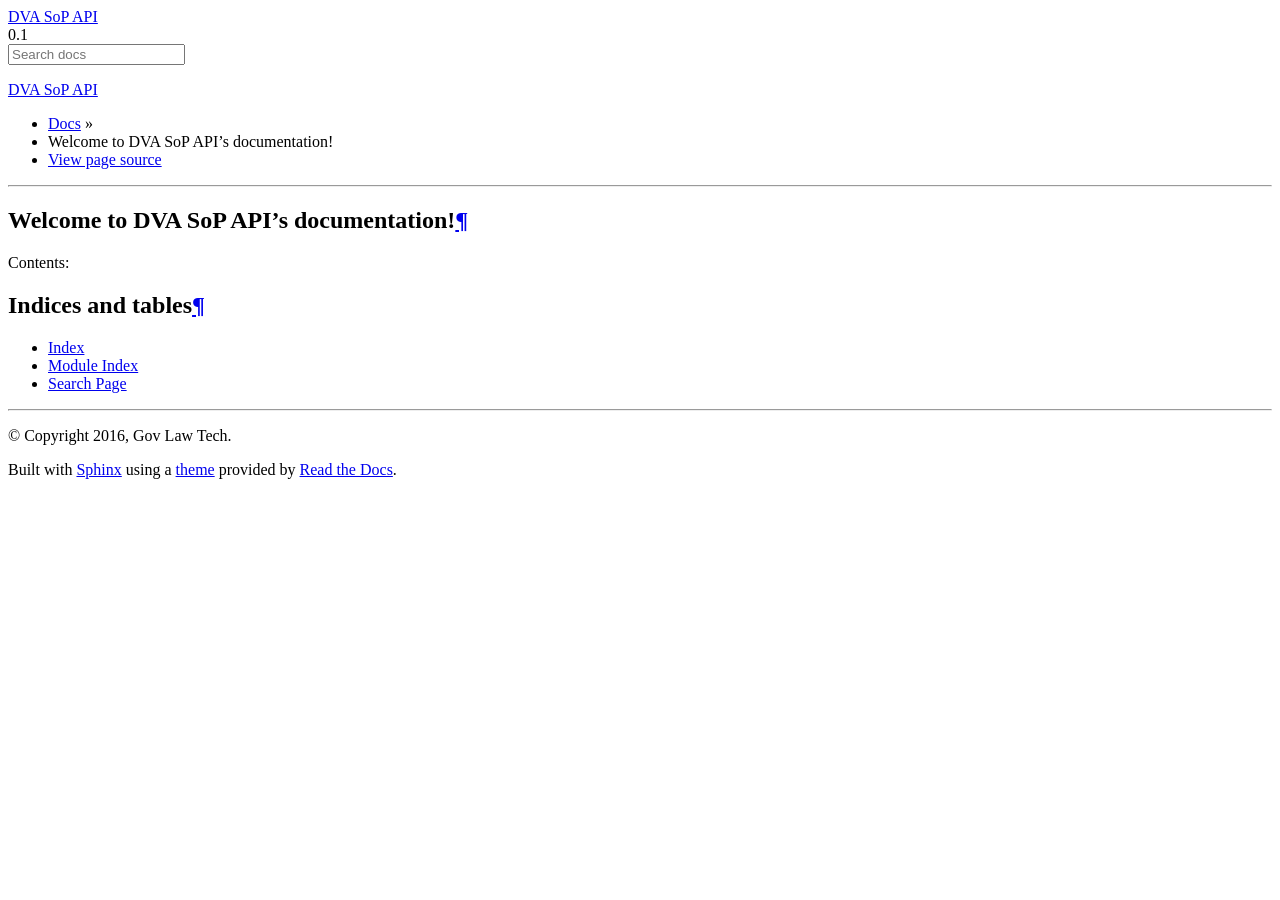
==== index.html @ c13ea0f7 "remove non source files from docs branch" ====
<!DOCTYPE html>
<!--[if IE 8]><html class="no-js lt-ie9" lang="en" > <![endif]-->
<!--[if gt IE 8]><!--> <html class="no-js" lang="en" > <!--<![endif]-->
<head>
  <meta charset="utf-8">
  
  <meta name="viewport" content="width=device-width, initial-scale=1.0">
  
  <title>Welcome to DVA SoP API’s documentation! &mdash; DVA SoP API 0.1 documentation</title>
  

  
  

  

  
  
    

  

  
  
    <link rel="stylesheet" href="_static/css/theme.css" type="text/css" />
  

  

  
    <link rel="top" title="DVA SoP API 0.1 documentation" href="#"/> 

  
  <script src="_static/js/modernizr.min.js"></script>

</head>

<body class="wy-body-for-nav" role="document">

  <div class="wy-grid-for-nav">

    
    <nav data-toggle="wy-nav-shift" class="wy-nav-side">
      <div class="wy-side-scroll">
        <div class="wy-side-nav-search">
          

          
            <a href="#" class="icon icon-home"> DVA SoP API
          

          
          </a>

          
            
            
              <div class="version">
                0.1
              </div>
            
          

          
<div role="search">
  <form id="rtd-search-form" class="wy-form" action="search.html" method="get">
    <input type="text" name="q" placeholder="Search docs" />
    <input type="hidden" name="check_keywords" value="yes" />
    <input type="hidden" name="area" value="default" />
  </form>
</div>

          
        </div>

        <div class="wy-menu wy-menu-vertical" data-spy="affix" role="navigation" aria-label="main navigation">
          
            
            
                <ul class="simple">
</ul>

            
          
        </div>
      </div>
    </nav>

    <section data-toggle="wy-nav-shift" class="wy-nav-content-wrap">

      
      <nav class="wy-nav-top" role="navigation" aria-label="top navigation">
        <i data-toggle="wy-nav-top" class="fa fa-bars"></i>
        <a href="#">DVA SoP API</a>
      </nav>


      
      <div class="wy-nav-content">
        <div class="rst-content">
          

 



<div role="navigation" aria-label="breadcrumbs navigation">
  <ul class="wy-breadcrumbs">
    <li><a href="#">Docs</a> &raquo;</li>
      
    <li>Welcome to DVA SoP API&#8217;s documentation!</li>
      <li class="wy-breadcrumbs-aside">
        
          
            <a href="_sources/index.txt" rel="nofollow"> View page source</a>
          
        
      </li>
  </ul>
  <hr/>
</div>
          <div role="main" class="document" itemscope="itemscope" itemtype="http://schema.org/Article">
           <div itemprop="articleBody">
            
  <div class="section" id="welcome-to-dva-sop-api-s-documentation">
<h1>Welcome to DVA SoP API&#8217;s documentation!<a class="headerlink" href="#welcome-to-dva-sop-api-s-documentation" title="Permalink to this headline">¶</a></h1>
<p>Contents:</p>
<div class="toctree-wrapper compound">
<ul class="simple">
</ul>
</div>
</div>
<div class="section" id="indices-and-tables">
<h1>Indices and tables<a class="headerlink" href="#indices-and-tables" title="Permalink to this headline">¶</a></h1>
<ul class="simple">
<li><a class="reference internal" href="genindex.html"><span class="std std-ref">Index</span></a></li>
<li><a class="reference internal" href="py-modindex.html"><span class="std std-ref">Module Index</span></a></li>
<li><a class="reference internal" href="search.html"><span class="std std-ref">Search Page</span></a></li>
</ul>
</div>


           </div>
          </div>
          <footer>
  

  <hr/>

  <div role="contentinfo">
    <p>
        &copy; Copyright 2016, Gov Law Tech.

    </p>
  </div>
  Built with <a href="http://sphinx-doc.org/">Sphinx</a> using a <a href="https://github.com/snide/sphinx_rtd_theme">theme</a> provided by <a href="https://readthedocs.org">Read the Docs</a>. 

</footer>

        </div>
      </div>

    </section>

  </div>
  


  

    <script type="text/javascript">
        var DOCUMENTATION_OPTIONS = {
            URL_ROOT:'./',
            VERSION:'0.1',
            COLLAPSE_INDEX:false,
            FILE_SUFFIX:'.html',
            HAS_SOURCE:  true
        };
    </script>
      <script type="text/javascript" src="_static/jquery.js"></script>
      <script type="text/javascript" src="_static/underscore.js"></script>
      <script type="text/javascript" src="_static/doctools.js"></script>
      <script type="text/javascript" src="https://cdn.mathjax.org/mathjax/latest/MathJax.js?config=TeX-AMS-MML_HTMLorMML"></script>

  

  
  
    <script type="text/javascript" src="_static/js/theme.js"></script>
  

  
  
  <script type="text/javascript">
      jQuery(function () {
          SphinxRtdTheme.StickyNav.enable();
      });
  </script>
   

</body>
</html>
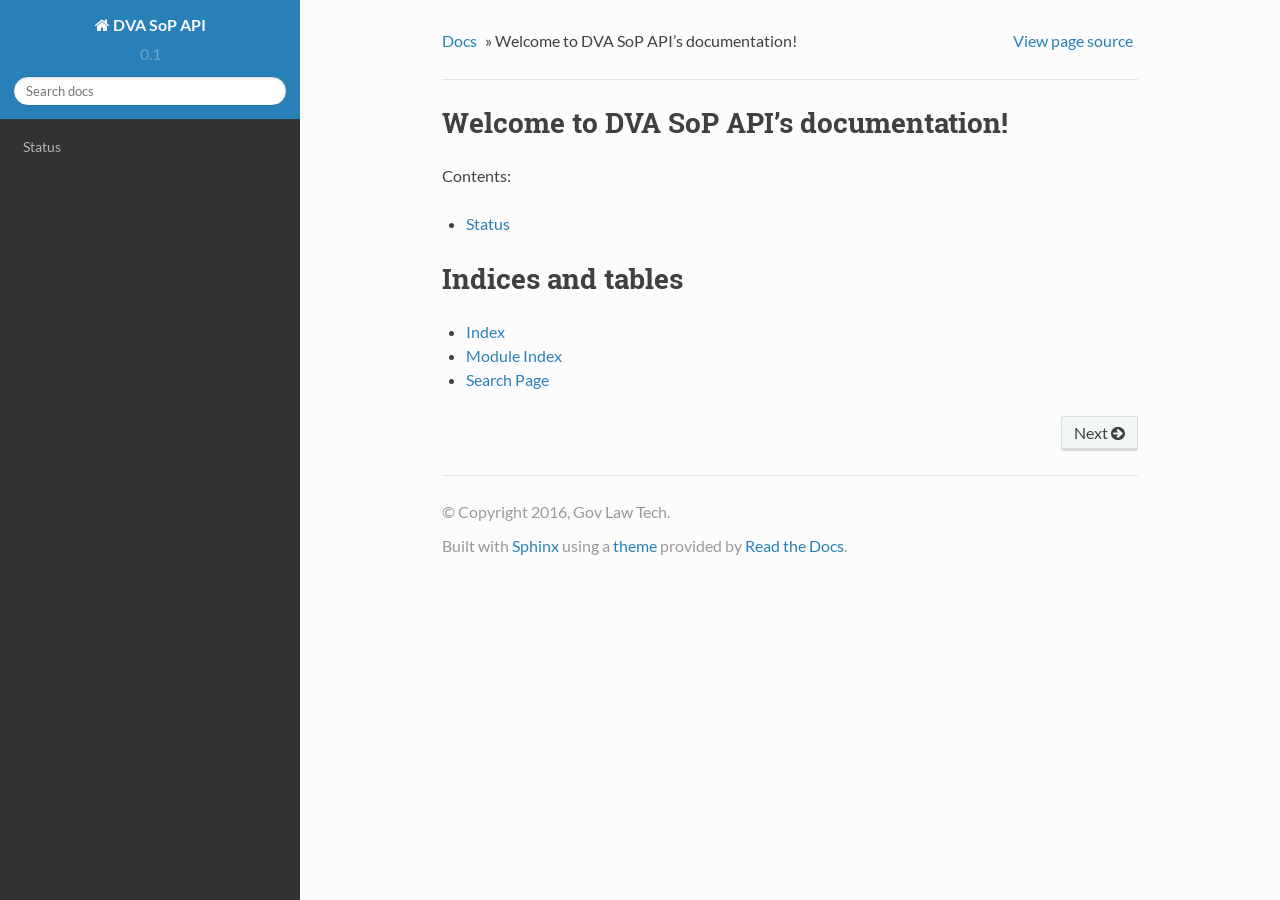
==== commit 74612eb9: "wip" ====
--- a/index.html
+++ b/index.html
@@ -30,7 +30,8 @@
   
 
   
-    <link rel="top" title="DVA SoP API 0.1 documentation" href="#"/> 
+    <link rel="top" title="DVA SoP API 0.1 documentation" href="#"/>
+        <link rel="next" title="Status" href="status.html"/> 
 
   
   <script src="_static/js/modernizr.min.js"></script>
@@ -79,7 +80,8 @@
           
             
             
-                <ul class="simple">
+                <ul>
+<li class="toctree-l1"><a class="reference internal" href="status.html">Status</a></li>
 </ul>
 
             
@@ -128,7 +130,8 @@
 <h1>Welcome to DVA SoP API&#8217;s documentation!<a class="headerlink" href="#welcome-to-dva-sop-api-s-documentation" title="Permalink to this headline">¶</a></h1>
 <p>Contents:</p>
 <div class="toctree-wrapper compound">
-<ul class="simple">
+<ul>
+<li class="toctree-l1"><a class="reference internal" href="status.html">Status</a></li>
 </ul>
 </div>
 </div>
@@ -145,6 +148,13 @@
            </div>
           </div>
           <footer>
+  
+    <div class="rst-footer-buttons" role="navigation" aria-label="footer navigation">
+      
+        <a href="status.html" class="btn btn-neutral float-right" title="Status" accesskey="n">Next <span class="fa fa-arrow-circle-right"></span></a>
+      
+      
+    </div>
   
 
   <hr/>
--- a/_static/css/theme.css
+++ b/_static/css/theme.css
@@ -0,0 +1,5 @@
+﻿*{-webkit-box-sizing:border-box;-moz-box-sizing:border-box;box-sizing:border-box}article,aside,details,figcaption,figure,footer,header,hgroup,nav,section{display:block}audio,canvas,video{display:inline-block;*display:inline;*zoom:1}audio:not([controls]){display:none}[hidden]{display:none}*{-webkit-box-sizing:border-box;-moz-box-sizing:border-box;box-sizing:border-box}html{font-size:100%;-webkit-text-size-adjust:100%;-ms-text-size-adjust:100%}body{margin:0}a:hover,a:active{outline:0}abbr[title]{border-bottom:1px dotted}b,strong{font-weight:bold}blockquote{margin:0}dfn{font-style:italic}ins{background:#ff9;color:#000;text-decoration:none}mark{background:#ff0;color:#000;font-style:italic;font-weight:bold}pre,code,.rst-content tt,.rst-content code,kbd,samp{font-family:monospace,serif;_font-family:"courier new",monospace;font-size:1em}pre{white-space:pre}q{quotes:none}q:before,q:after{content:"";content:none}small{font-size:85%}sub,sup{font-size:75%;line-height:0;position:relative;vertical-align:baseline}sup{top:-0.5em}sub{bottom:-0.25em}ul,ol,dl{margin:0;padding:0;list-style:none;list-style-image:none}li{list-style:none}dd{margin:0}img{border:0;-ms-interpolation-mode:bicubic;vertical-align:middle;max-width:100%}svg:not(:root){overflow:hidden}figure{margin:0}form{margin:0}fieldset{border:0;margin:0;padding:0}label{cursor:pointer}legend{border:0;*margin-left:-7px;padding:0;white-space:normal}button,input,select,textarea{font-size:100%;margin:0;vertical-align:baseline;*vertical-align:middle}button,input{line-height:normal}button,input[type="button"],input[type="reset"],input[type="submit"]{cursor:pointer;-webkit-appearance:button;*overflow:visible}button[disabled],input[disabled]{cursor:default}input[type="checkbox"],input[type="radio"]{box-sizing:border-box;padding:0;*width:13px;*height:13px}input[type="search"]{-webkit-appearance:textfield;-moz-box-sizing:content-box;-webkit-box-sizing:content-box;box-sizing:content-box}input[type="search"]::-webkit-search-decoration,input[type="search"]::-webkit-search-cancel-button{-webkit-appearance:none}button::-moz-focus-inner,input::-moz-focus-inner{border:0;padding:0}textarea{overflow:auto;vertical-align:top;resize:vertical}table{border-collapse:collapse;border-spacing:0}td{vertical-align:top}.chromeframe{margin:0.2em 0;background:#ccc;color:#000;padding:0.2em 0}.ir{display:block;border:0;text-indent:-999em;overflow:hidden;background-color:transparent;background-repeat:no-repeat;text-align:left;direction:ltr;*line-height:0}.ir br{display:none}.hidden{display:none !important;visibility:hidden}.visuallyhidden{border:0;clip:rect(0 0 0 0);height:1px;margin:-1px;overflow:hidden;padding:0;position:absolute;width:1px}.visuallyhidden.focusable:active,.visuallyhidden.focusable:focus{clip:auto;height:auto;margin:0;overflow:visible;position:static;width:auto}.invisible{visibility:hidden}.relative{position:relative}big,small{font-size:100%}@media print{html,body,section{background:none !important}*{box-shadow:none !important;text-shadow:none !important;filter:none !important;-ms-filter:none !important}a,a:visited{text-decoration:underline}.ir a:after,a[href^="javascript:"]:after,a[href^="#"]:after{content:""}pre,blockquote{page-break-inside:avoid}thead{display:table-header-group}tr,img{page-break-inside:avoid}img{max-width:100% !important}@page{margin:0.5cm}p,h2,.rst-content .toctree-wrapper p.caption,h3{orphans:3;widows:3}h2,.rst-content .toctree-wrapper p.caption,h3{page-break-after:avoid}}.fa:before,.wy-menu-vertical li span.toctree-expand:before,.wy-menu-vertical li.on a span.toctree-expand:before,.wy-menu-vertical li.current>a span.toctree-expand:before,.rst-content .admonition-title:before,.rst-content h1 .headerlink:before,.rst-content h2 .headerlink:before,.rst-content h3 .headerlink:before,.rst-content h4 .headerlink:before,.rst-content h5 .headerlink:before,.rst-content h6 .headerlink:before,.rst-content dl dt .headerlink:before,.rst-content p.caption .headerlink:before,.rst-content tt.download span:first-child:before,.rst-content code.download span:first-child:before,.icon:before,.wy-dropdown .caret:before,.wy-inline-validate.wy-inline-validate-success .wy-input-context:before,.wy-inline-validate.wy-inline-validate-danger .wy-input-context:before,.wy-inline-validate.wy-inline-validate-warning .wy-input-context:before,.wy-inline-validate.wy-inline-validate-info .wy-input-context:before,.wy-alert,.rst-content .note,.rst-content .attention,.rst-content .caution,.rst-content .danger,.rst-content .error,.rst-content .hint,.rst-content .important,.rst-content .tip,.rst-content .warning,.rst-content .seealso,.rst-content .admonition-todo,.btn,input[type="text"],input[type="password"],input[type="email"],input[type="url"],input[type="date"],input[type="month"],input[type="time"],input[type="datetime"],input[type="datetime-local"],input[type="week"],input[type="number"],input[type="search"],input[type="tel"],input[type="color"],select,textarea,.wy-menu-vertical li.on a,.wy-menu-vertical li.current>a,.wy-side-nav-search>a,.wy-side-nav-search .wy-dropdown>a,.wy-nav-top a{-webkit-font-smoothing:antialiased}.clearfix{*zoom:1}.clearfix:before,.clearfix:after{display:table;content:""}.clearfix:after{clear:both}/*!
+ *  Font Awesome 4.2.0 by @davegandy - http://fontawesome.io - @fontawesome
+ *  License - http://fontawesome.io/license (Font: SIL OFL 1.1, CSS: MIT License)
+ */@font-face{font-family:'FontAwesome';src:url("../fonts/fontawesome-webfont.eot?v=4.2.0");src:url("../fonts/fontawesome-webfont.eot?#iefix&v=4.2.0") format("embedded-opentype"),url("../fonts/fontawesome-webfont.woff?v=4.2.0") format("woff"),url("../fonts/fontawesome-webfont.ttf?v=4.2.0") format("truetype"),url("../fonts/fontawesome-webfont.svg?v=4.2.0#fontawesomeregular") format("svg");font-weight:normal;font-style:normal}.fa,.wy-menu-vertical li span.toctree-expand,.wy-menu-vertical li.on a span.toctree-expand,.wy-menu-vertical li.current>a span.toctree-expand,.rst-content .admonition-title,.rst-content h1 .headerlink,.rst-content h2 .headerlink,.rst-content h3 .headerlink,.rst-content h4 .headerlink,.rst-content h5 .headerlink,.rst-content h6 .headerlink,.rst-content dl dt .headerlink,.rst-content p.caption .headerlink,.rst-content tt.download span:first-child,.rst-content code.download span:first-child,.icon{display:inline-block;font:normal normal normal 14px/1 FontAwesome;font-size:inherit;text-rendering:auto;-webkit-font-smoothing:antialiased;-moz-osx-font-smoothing:grayscale}.fa-lg{font-size:1.33333em;line-height:0.75em;vertical-align:-15%}.fa-2x{font-size:2em}.fa-3x{font-size:3em}.fa-4x{font-size:4em}.fa-5x{font-size:5em}.fa-fw{width:1.28571em;text-align:center}.fa-ul{padding-left:0;margin-left:2.14286em;list-style-type:none}.fa-ul>li{position:relative}.fa-li{position:absolute;left:-2.14286em;width:2.14286em;top:0.14286em;text-align:center}.fa-li.fa-lg{left:-1.85714em}.fa-border{padding:.2em .25em .15em;border:solid 0.08em #eee;border-radius:.1em}.pull-right{float:right}.pull-left{float:left}.fa.pull-left,.wy-menu-vertical li span.pull-left.toctree-expand,.wy-menu-vertical li.on a span.pull-left.toctree-expand,.wy-menu-vertical li.current>a span.pull-left.toctree-expand,.rst-content .pull-left.admonition-title,.rst-content h1 .pull-left.headerlink,.rst-content h2 .pull-left.headerlink,.rst-content h3 .pull-left.headerlink,.rst-content h4 .pull-left.headerlink,.rst-content h5 .pull-left.headerlink,.rst-content h6 .pull-left.headerlink,.rst-content dl dt .pull-left.headerlink,.rst-content p.caption .pull-left.headerlink,.rst-content tt.download span.pull-left:first-child,.rst-content code.download span.pull-left:first-child,.pull-left.icon{margin-right:.3em}.fa.pull-right,.wy-menu-vertical li span.pull-right.toctree-expand,.wy-menu-vertical li.on a span.pull-right.toctree-expand,.wy-menu-vertical li.current>a span.pull-right.toctree-expand,.rst-content .pull-right.admonition-title,.rst-content h1 .pull-right.headerlink,.rst-content h2 .pull-right.headerlink,.rst-content h3 .pull-right.headerlink,.rst-content h4 .pull-right.headerlink,.rst-content h5 .pull-right.headerlink,.rst-content h6 .pull-right.headerlink,.rst-content dl dt .pull-right.headerlink,.rst-content p.caption .pull-right.headerlink,.rst-content tt.download span.pull-right:first-child,.rst-content code.download span.pull-right:first-child,.pull-right.icon{margin-left:.3em}.fa-spin{-webkit-animation:fa-spin 2s infinite linear;animation:fa-spin 2s infinite linear}@-webkit-keyframes fa-spin{0%{-webkit-transform:rotate(0deg);transform:rotate(0deg)}100%{-webkit-transform:rotate(359deg);transform:rotate(359deg)}}@keyframes fa-spin{0%{-webkit-transform:rotate(0deg);transform:rotate(0deg)}100%{-webkit-transform:rotate(359deg);transform:rotate(359deg)}}.fa-rotate-90{filter:progid:DXImageTransform.Microsoft.BasicImage(rotation=1);-webkit-transform:rotate(90deg);-ms-transform:rotate(90deg);transform:rotate(90deg)}.fa-rotate-180{filter:progid:DXImageTransform.Microsoft.BasicImage(rotation=2);-webkit-transform:rotate(180deg);-ms-transform:rotate(180deg);transform:rotate(180deg)}.fa-rotate-270{filter:progid:DXImageTransform.Microsoft.BasicImage(rotation=3);-webkit-transform:rotate(270deg);-ms-transform:rotate(270deg);transform:rotate(270deg)}.fa-flip-horizontal{filter:progid:DXImageTransform.Microsoft.BasicImage(rotation=0);-webkit-transform:scale(-1, 1);-ms-transform:scale(-1, 1);transform:scale(-1, 1)}.fa-flip-vertical{filter:progid:DXImageTransform.Microsoft.BasicImage(rotation=2);-webkit-transform:scale(1, -1);-ms-transform:scale(1, -1);transform:scale(1, -1)}:root .fa-rotate-90,:root .fa-rotate-180,:root .fa-rotate-270,:root .fa-flip-horizontal,:root .fa-flip-vertical{filter:none}.fa-stack{position:relative;display:inline-block;width:2em;height:2em;line-height:2em;vertical-align:middle}.fa-stack-1x,.fa-stack-2x{position:absolute;left:0;width:100%;text-align:center}.fa-stack-1x{line-height:inherit}.fa-stack-2x{font-size:2em}.fa-inverse{color:#fff}.fa-glass:before{content:""}.fa-music:before{content:""}.fa-search:before,.icon-search:before{content:""}.fa-envelope-o:before{content:""}.fa-heart:before{content:""}.fa-star:before{content:""}.fa-star-o:before{content:""}.fa-user:before{content:""}.fa-film:before{content:""}.fa-th-large:before{content:""}.fa-th:before{content:""}.fa-th-list:before{content:""}.fa-check:before{content:""}.fa-remove:before,.fa-close:before,.fa-times:before{content:""}.fa-search-plus:before{content:""}.fa-search-minus:before{content:""}.fa-power-off:before{content:""}.fa-signal:before{content:""}.fa-gear:before,.fa-cog:before{content:""}.fa-trash-o:before{content:""}.fa-home:before,.icon-home:before{content:""}.fa-file-o:before{content:""}.fa-clock-o:before{content:""}.fa-road:before{content:""}.fa-download:before,.rst-content tt.download span:first-child:before,.rst-content code.download span:first-child:before{content:""}.fa-arrow-circle-o-down:before{content:""}.fa-arrow-circle-o-up:before{content:""}.fa-inbox:before{content:""}.fa-play-circle-o:before{content:""}.fa-rotate-right:before,.fa-repeat:before{content:""}.fa-refresh:before{content:""}.fa-list-alt:before{content:""}.fa-lock:before{content:""}.fa-flag:before{content:""}.fa-headphones:before{content:""}.fa-volume-off:before{content:""}.fa-volume-down:before{content:""}.fa-volume-up:before{content:""}.fa-qrcode:before{content:""}.fa-barcode:before{content:""}.fa-tag:before{content:""}.fa-tags:before{content:""}.fa-book:before,.icon-book:before{content:""}.fa-bookmark:before{content:""}.fa-print:before{content:""}.fa-camera:before{content:""}.fa-font:before{content:""}.fa-bold:before{content:""}.fa-italic:before{content:""}.fa-text-height:before{content:""}.fa-text-width:before{content:""}.fa-align-left:before{content:""}.fa-align-center:before{content:""}.fa-align-right:before{content:""}.fa-align-justify:before{content:""}.fa-list:before{content:""}.fa-dedent:before,.fa-outdent:before{content:""}.fa-indent:before{content:""}.fa-video-camera:before{content:""}.fa-photo:before,.fa-image:before,.fa-picture-o:before{content:""}.fa-pencil:before{content:""}.fa-map-marker:before{content:""}.fa-adjust:before{content:""}.fa-tint:before{content:""}.fa-edit:before,.fa-pencil-square-o:before{content:""}.fa-share-square-o:before{content:""}.fa-check-square-o:before{content:""}.fa-arrows:before{content:""}.fa-step-backward:before{content:""}.fa-fast-backward:before{content:""}.fa-backward:before{content:""}.fa-play:before{content:""}.fa-pause:before{content:""}.fa-stop:before{content:""}.fa-forward:before{content:""}.fa-fast-forward:before{content:""}.fa-step-forward:before{content:""}.fa-eject:before{content:""}.fa-chevron-left:before{content:""}.fa-chevron-right:before{content:""}.fa-plus-circle:before{content:""}.fa-minus-circle:before{content:""}.fa-times-circle:before,.wy-inline-validate.wy-inline-validate-danger .wy-input-context:before{content:""}.fa-check-circle:before,.wy-inline-validate.wy-inline-validate-success .wy-input-context:before{content:""}.fa-question-circle:before{content:""}.fa-info-circle:before{content:""}.fa-crosshairs:before{content:""}.fa-times-circle-o:before{content:""}.fa-check-circle-o:before{content:""}.fa-ban:before{content:""}.fa-arrow-left:before{content:""}.fa-arrow-right:before{content:""}.fa-arrow-up:before{content:""}.fa-arrow-down:before{content:""}.fa-mail-forward:before,.fa-share:before{content:""}.fa-expand:before{content:""}.fa-compress:before{content:""}.fa-plus:before{content:""}.fa-minus:before{content:""}.fa-asterisk:before{content:""}.fa-exclamation-circle:before,.wy-inline-validate.wy-inline-validate-warning .wy-input-context:before,.wy-inline-validate.wy-inline-validate-info .wy-input-context:before,.rst-content .admonition-title:before{content:""}.fa-gift:before{content:""}.fa-leaf:before{content:""}.fa-fire:before,.icon-fire:before{content:""}.fa-eye:before{content:""}.fa-eye-slash:before{content:""}.fa-warning:before,.fa-exclamation-triangle:before{content:""}.fa-plane:before{content:""}.fa-calendar:before{content:""}.fa-random:before{content:""}.fa-comment:before{content:""}.fa-magnet:before{content:""}.fa-chevron-up:before{content:""}.fa-chevron-down:before{content:""}.fa-retweet:before{content:""}.fa-shopping-cart:before{content:""}.fa-folder:before{content:""}.fa-folder-open:before{content:""}.fa-arrows-v:before{content:""}.fa-arrows-h:before{content:""}.fa-bar-chart-o:before,.fa-bar-chart:before{content:""}.fa-twitter-square:before{content:""}.fa-facebook-square:before{content:""}.fa-camera-retro:before{content:""}.fa-key:before{content:""}.fa-gears:before,.fa-cogs:before{content:""}.fa-comments:before{content:""}.fa-thumbs-o-up:before{content:""}.fa-thumbs-o-down:before{content:""}.fa-star-half:before{content:""}.fa-heart-o:before{content:""}.fa-sign-out:before{content:""}.fa-linkedin-square:before{content:""}.fa-thumb-tack:before{content:""}.fa-external-link:before{content:""}.fa-sign-in:before{content:""}.fa-trophy:before{content:""}.fa-github-square:before{content:""}.fa-upload:before{content:""}.fa-lemon-o:before{content:""}.fa-phone:before{content:""}.fa-square-o:before{content:""}.fa-bookmark-o:before{content:""}.fa-phone-square:before{content:""}.fa-twitter:before{content:""}.fa-facebook:before{content:""}.fa-github:before,.icon-github:before{content:""}.fa-unlock:before{content:""}.fa-credit-card:before{content:""}.fa-rss:before{content:""}.fa-hdd-o:before{content:""}.fa-bullhorn:before{content:""}.fa-bell:before{content:""}.fa-certificate:before{content:""}.fa-hand-o-right:before{content:""}.fa-hand-o-left:before{content:""}.fa-hand-o-up:before{content:""}.fa-hand-o-down:before{content:""}.fa-arrow-circle-left:before,.icon-circle-arrow-left:before{content:""}.fa-arrow-circle-right:before,.icon-circle-arrow-right:before{content:""}.fa-arrow-circle-up:before{content:""}.fa-arrow-circle-down:before{content:""}.fa-globe:before{content:""}.fa-wrench:before{content:""}.fa-tasks:before{content:""}.fa-filter:before{content:""}.fa-briefcase:before{content:""}.fa-arrows-alt:before{content:""}.fa-group:before,.fa-users:before{content:""}.fa-chain:before,.fa-link:before,.icon-link:before{content:""}.fa-cloud:before{content:""}.fa-flask:before{content:""}.fa-cut:before,.fa-scissors:before{content:""}.fa-copy:before,.fa-files-o:before{content:""}.fa-paperclip:before{content:""}.fa-save:before,.fa-floppy-o:before{content:""}.fa-square:before{content:""}.fa-navicon:before,.fa-reorder:before,.fa-bars:before{content:""}.fa-list-ul:before{content:""}.fa-list-ol:before{content:""}.fa-strikethrough:before{content:""}.fa-underline:before{content:""}.fa-table:before{content:""}.fa-magic:before{content:""}.fa-truck:before{content:""}.fa-pinterest:before{content:""}.fa-pinterest-square:before{content:""}.fa-google-plus-square:before{content:""}.fa-google-plus:before{content:""}.fa-money:before{content:""}.fa-caret-down:before,.wy-dropdown .caret:before,.icon-caret-down:before{content:""}.fa-caret-up:before{content:""}.fa-caret-left:before{content:""}.fa-caret-right:before{content:""}.fa-columns:before{content:""}.fa-unsorted:before,.fa-sort:before{content:""}.fa-sort-down:before,.fa-sort-desc:before{content:""}.fa-sort-up:before,.fa-sort-asc:before{content:""}.fa-envelope:before{content:""}.fa-linkedin:before{content:""}.fa-rotate-left:before,.fa-undo:before{content:""}.fa-legal:before,.fa-gavel:before{content:""}.fa-dashboard:before,.fa-tachometer:before{content:""}.fa-comment-o:before{content:""}.fa-comments-o:before{content:""}.fa-flash:before,.fa-bolt:before{content:""}.fa-sitemap:before{content:""}.fa-umbrella:before{content:""}.fa-paste:before,.fa-clipboard:before{content:""}.fa-lightbulb-o:before{content:""}.fa-exchange:before{content:""}.fa-cloud-download:before{content:""}.fa-cloud-upload:before{content:""}.fa-user-md:before{content:""}.fa-stethoscope:before{content:""}.fa-suitcase:before{content:""}.fa-bell-o:before{content:""}.fa-coffee:before{content:""}.fa-cutlery:before{content:""}.fa-file-text-o:before{content:""}.fa-building-o:before{content:""}.fa-hospital-o:before{content:""}.fa-ambulance:before{content:""}.fa-medkit:before{content:""}.fa-fighter-jet:before{content:""}.fa-beer:before{content:""}.fa-h-square:before{content:""}.fa-plus-square:before{content:""}.fa-angle-double-left:before{content:""}.fa-angle-double-right:before{content:""}.fa-angle-double-up:before{content:""}.fa-angle-double-down:before{content:""}.fa-angle-left:before{content:""}.fa-angle-right:before{content:""}.fa-angle-up:before{content:""}.fa-angle-down:before{content:""}.fa-desktop:before{content:""}.fa-laptop:before{content:""}.fa-tablet:before{content:""}.fa-mobile-phone:before,.fa-mobile:before{content:""}.fa-circle-o:before{content:""}.fa-quote-left:before{content:""}.fa-quote-right:before{content:""}.fa-spinner:before{content:""}.fa-circle:before{content:""}.fa-mail-reply:before,.fa-reply:before{content:""}.fa-github-alt:before{content:""}.fa-folder-o:before{content:""}.fa-folder-open-o:before{content:""}.fa-smile-o:before{content:""}.fa-frown-o:before{content:""}.fa-meh-o:before{content:""}.fa-gamepad:before{content:""}.fa-keyboard-o:before{content:""}.fa-flag-o:before{content:""}.fa-flag-checkered:before{content:""}.fa-terminal:before{content:""}.fa-code:before{content:""}.fa-mail-reply-all:before,.fa-reply-all:before{content:""}.fa-star-half-empty:before,.fa-star-half-full:before,.fa-star-half-o:before{content:""}.fa-location-arrow:before{content:""}.fa-crop:before{content:""}.fa-code-fork:before{content:""}.fa-unlink:before,.fa-chain-broken:before{content:""}.fa-question:before{content:""}.fa-info:before{content:""}.fa-exclamation:before{content:""}.fa-superscript:before{content:""}.fa-subscript:before{content:""}.fa-eraser:before{content:""}.fa-puzzle-piece:before{content:""}.fa-microphone:before{content:""}.fa-microphone-slash:before{content:""}.fa-shield:before{content:""}.fa-calendar-o:before{content:""}.fa-fire-extinguisher:before{content:""}.fa-rocket:before{content:""}.fa-maxcdn:before{content:""}.fa-chevron-circle-left:before{content:""}.fa-chevron-circle-right:before{content:""}.fa-chevron-circle-up:before{content:""}.fa-chevron-circle-down:before{content:""}.fa-html5:before{content:""}.fa-css3:before{content:""}.fa-anchor:before{content:""}.fa-unlock-alt:before{content:""}.fa-bullseye:before{content:""}.fa-ellipsis-h:before{content:""}.fa-ellipsis-v:before{content:""}.fa-rss-square:before{content:""}.fa-play-circle:before{content:""}.fa-ticket:before{content:""}.fa-minus-square:before{content:""}.fa-minus-square-o:before,.wy-menu-vertical li.on a span.toctree-expand:before,.wy-menu-vertical li.current>a span.toctree-expand:before{content:""}.fa-level-up:before{content:""}.fa-level-down:before{content:""}.fa-check-square:before{content:""}.fa-pencil-square:before{content:""}.fa-external-link-square:before{content:""}.fa-share-square:before{content:""}.fa-compass:before{content:""}.fa-toggle-down:before,.fa-caret-square-o-down:before{content:""}.fa-toggle-up:before,.fa-caret-square-o-up:before{content:""}.fa-toggle-right:before,.fa-caret-square-o-right:before{content:""}.fa-euro:before,.fa-eur:before{content:""}.fa-gbp:before{content:""}.fa-dollar:before,.fa-usd:before{content:""}.fa-rupee:before,.fa-inr:before{content:""}.fa-cny:before,.fa-rmb:before,.fa-yen:before,.fa-jpy:before{content:""}.fa-ruble:before,.fa-rouble:before,.fa-rub:before{content:""}.fa-won:before,.fa-krw:before{content:""}.fa-bitcoin:before,.fa-btc:before{content:""}.fa-file:before{content:""}.fa-file-text:before{content:""}.fa-sort-alpha-asc:before{content:""}.fa-sort-alpha-desc:before{content:""}.fa-sort-amount-asc:before{content:""}.fa-sort-amount-desc:before{content:""}.fa-sort-numeric-asc:before{content:""}.fa-sort-numeric-desc:before{content:""}.fa-thumbs-up:before{content:""}.fa-thumbs-down:before{content:""}.fa-youtube-square:before{content:""}.fa-youtube:before{content:""}.fa-xing:before{content:""}.fa-xing-square:before{content:""}.fa-youtube-play:before{content:""}.fa-dropbox:before{content:""}.fa-stack-overflow:before{content:""}.fa-instagram:before{content:""}.fa-flickr:before{content:""}.fa-adn:before{content:""}.fa-bitbucket:before,.icon-bitbucket:before{content:""}.fa-bitbucket-square:before{content:""}.fa-tumblr:before{content:""}.fa-tumblr-square:before{content:""}.fa-long-arrow-down:before{content:""}.fa-long-arrow-up:before{content:""}.fa-long-arrow-left:before{content:""}.fa-long-arrow-right:before{content:""}.fa-apple:before{content:""}.fa-windows:before{content:""}.fa-android:before{content:""}.fa-linux:before{content:""}.fa-dribbble:before{content:""}.fa-skype:before{content:""}.fa-foursquare:before{content:""}.fa-trello:before{content:""}.fa-female:before{content:""}.fa-male:before{content:""}.fa-gittip:before{content:""}.fa-sun-o:before{content:""}.fa-moon-o:before{content:""}.fa-archive:before{content:""}.fa-bug:before{content:""}.fa-vk:before{content:""}.fa-weibo:before{content:""}.fa-renren:before{content:""}.fa-pagelines:before{content:""}.fa-stack-exchange:before{content:""}.fa-arrow-circle-o-right:before{content:""}.fa-arrow-circle-o-left:before{content:""}.fa-toggle-left:before,.fa-caret-square-o-left:before{content:""}.fa-dot-circle-o:before{content:""}.fa-wheelchair:before{content:""}.fa-vimeo-square:before{content:""}.fa-turkish-lira:before,.fa-try:before{content:""}.fa-plus-square-o:before,.wy-menu-vertical li span.toctree-expand:before{content:""}.fa-space-shuttle:before{content:""}.fa-slack:before{content:""}.fa-envelope-square:before{content:""}.fa-wordpress:before{content:""}.fa-openid:before{content:""}.fa-institution:before,.fa-bank:before,.fa-university:before{content:""}.fa-mortar-board:before,.fa-graduation-cap:before{content:""}.fa-yahoo:before{content:""}.fa-google:before{content:""}.fa-reddit:before{content:""}.fa-reddit-square:before{content:""}.fa-stumbleupon-circle:before{content:""}.fa-stumbleupon:before{content:""}.fa-delicious:before{content:""}.fa-digg:before{content:""}.fa-pied-piper:before{content:""}.fa-pied-piper-alt:before{content:""}.fa-drupal:before{content:""}.fa-joomla:before{content:""}.fa-language:before{content:""}.fa-fax:before{content:""}.fa-building:before{content:""}.fa-child:before{content:""}.fa-paw:before{content:""}.fa-spoon:before{content:""}.fa-cube:before{content:""}.fa-cubes:before{content:""}.fa-behance:before{content:""}.fa-behance-square:before{content:""}.fa-steam:before{content:""}.fa-steam-square:before{content:""}.fa-recycle:before{content:""}.fa-automobile:before,.fa-car:before{content:""}.fa-cab:before,.fa-taxi:before{content:""}.fa-tree:before{content:""}.fa-spotify:before{content:""}.fa-deviantart:before{content:""}.fa-soundcloud:before{content:""}.fa-database:before{content:""}.fa-file-pdf-o:before{content:""}.fa-file-word-o:before{content:""}.fa-file-excel-o:before{content:""}.fa-file-powerpoint-o:before{content:""}.fa-file-photo-o:before,.fa-file-picture-o:before,.fa-file-image-o:before{content:""}.fa-file-zip-o:before,.fa-file-archive-o:before{content:""}.fa-file-sound-o:before,.fa-file-audio-o:before{content:""}.fa-file-movie-o:before,.fa-file-video-o:before{content:""}.fa-file-code-o:before{content:""}.fa-vine:before{content:""}.fa-codepen:before{content:""}.fa-jsfiddle:before{content:""}.fa-life-bouy:before,.fa-life-buoy:before,.fa-life-saver:before,.fa-support:before,.fa-life-ring:before{content:""}.fa-circle-o-notch:before{content:""}.fa-ra:before,.fa-rebel:before{content:""}.fa-ge:before,.fa-empire:before{content:""}.fa-git-square:before{content:""}.fa-git:before{content:""}.fa-hacker-news:before{content:""}.fa-tencent-weibo:before{content:""}.fa-qq:before{content:""}.fa-wechat:before,.fa-weixin:before{content:""}.fa-send:before,.fa-paper-plane:before{content:""}.fa-send-o:before,.fa-paper-plane-o:before{content:""}.fa-history:before{content:""}.fa-circle-thin:before{content:""}.fa-header:before{content:""}.fa-paragraph:before{content:""}.fa-sliders:before{content:""}.fa-share-alt:before{content:""}.fa-share-alt-square:before{content:""}.fa-bomb:before{content:""}.fa-soccer-ball-o:before,.fa-futbol-o:before{content:""}.fa-tty:before{content:""}.fa-binoculars:before{content:""}.fa-plug:before{content:""}.fa-slideshare:before{content:""}.fa-twitch:before{content:""}.fa-yelp:before{content:""}.fa-newspaper-o:before{content:""}.fa-wifi:before{content:""}.fa-calculator:before{content:""}.fa-paypal:before{content:""}.fa-google-wallet:before{content:""}.fa-cc-visa:before{content:""}.fa-cc-mastercard:before{content:""}.fa-cc-discover:before{content:""}.fa-cc-amex:before{content:""}.fa-cc-paypal:before{content:""}.fa-cc-stripe:before{content:""}.fa-bell-slash:before{content:""}.fa-bell-slash-o:before{content:""}.fa-trash:before{content:""}.fa-copyright:before{content:""}.fa-at:before{content:""}.fa-eyedropper:before{content:""}.fa-paint-brush:before{content:""}.fa-birthday-cake:before{content:""}.fa-area-chart:before{content:""}.fa-pie-chart:before{content:""}.fa-line-chart:before{content:""}.fa-lastfm:before{content:""}.fa-lastfm-square:before{content:""}.fa-toggle-off:before{content:""}.fa-toggle-on:before{content:""}.fa-bicycle:before{content:""}.fa-bus:before{content:""}.fa-ioxhost:before{content:""}.fa-angellist:before{content:""}.fa-cc:before{content:""}.fa-shekel:before,.fa-sheqel:before,.fa-ils:before{content:""}.fa-meanpath:before{content:""}.fa,.wy-menu-vertical li span.toctree-expand,.wy-menu-vertical li.on a span.toctree-expand,.wy-menu-vertical li.current>a span.toctree-expand,.rst-content .admonition-title,.rst-content h1 .headerlink,.rst-content h2 .headerlink,.rst-content h3 .headerlink,.rst-content h4 .headerlink,.rst-content h5 .headerlink,.rst-content h6 .headerlink,.rst-content dl dt .headerlink,.rst-content p.caption .headerlink,.rst-content tt.download span:first-child,.rst-content code.download span:first-child,.icon,.wy-dropdown .caret,.wy-inline-validate.wy-inline-validate-success .wy-input-context,.wy-inline-validate.wy-inline-validate-danger .wy-input-context,.wy-inline-validate.wy-inline-validate-warning .wy-input-context,.wy-inline-validate.wy-inline-validate-info .wy-input-context{font-family:inherit}.fa:before,.wy-menu-vertical li span.toctree-expand:before,.wy-menu-vertical li.on a span.toctree-expand:before,.wy-menu-vertical li.current>a span.toctree-expand:before,.rst-content .admonition-title:before,.rst-content h1 .headerlink:before,.rst-content h2 .headerlink:before,.rst-content h3 .headerlink:before,.rst-content h4 .headerlink:before,.rst-content h5 .headerlink:before,.rst-content h6 .headerlink:before,.rst-content dl dt .headerlink:before,.rst-content p.caption .headerlink:before,.rst-content tt.download span:first-child:before,.rst-content code.download span:first-child:before,.icon:before,.wy-dropdown .caret:before,.wy-inline-validate.wy-inline-validate-success .wy-input-context:before,.wy-inline-validate.wy-inline-validate-danger .wy-input-context:before,.wy-inline-validate.wy-inline-validate-warning .wy-input-context:before,.wy-inline-validate.wy-inline-validate-info .wy-input-context:before{font-family:"FontAwesome";display:inline-block;font-style:normal;font-weight:normal;line-height:1;text-decoration:inherit}a .fa,a .wy-menu-vertical li span.toctree-expand,.wy-menu-vertical li a span.toctree-expand,.wy-menu-vertical li.on a span.toctree-expand,.wy-menu-vertical li.current>a span.toctree-expand,a .rst-content .admonition-title,.rst-content a .admonition-title,a .rst-content h1 .headerlink,.rst-content h1 a .headerlink,a .rst-content h2 .headerlink,.rst-content h2 a .headerlink,a .rst-content h3 .headerlink,.rst-content h3 a .headerlink,a .rst-content h4 .headerlink,.rst-content h4 a .headerlink,a .rst-content h5 .headerlink,.rst-content h5 a .headerlink,a .rst-content h6 .headerlink,.rst-content h6 a .headerlink,a .rst-content dl dt .headerlink,.rst-content dl dt a .headerlink,a .rst-content p.caption .headerlink,.rst-content p.caption a .headerlink,a .rst-content tt.download span:first-child,.rst-content tt.download a span:first-child,a .rst-content code.download span:first-child,.rst-content code.download a span:first-child,a .icon{display:inline-block;text-decoration:inherit}.btn .fa,.btn .wy-menu-vertical li span.toctree-expand,.wy-menu-vertical li .btn span.toctree-expand,.btn .wy-menu-vertical li.on a span.toctree-expand,.wy-menu-vertical li.on a .btn span.toctree-expand,.btn .wy-menu-vertical li.current>a span.toctree-expand,.wy-menu-vertical li.current>a .btn span.toctree-expand,.btn .rst-content .admonition-title,.rst-content .btn .admonition-title,.btn .rst-content h1 .headerlink,.rst-content h1 .btn .headerlink,.btn .rst-content h2 .headerlink,.rst-content h2 .btn .headerlink,.btn .rst-content h3 .headerlink,.rst-content h3 .btn .headerlink,.btn .rst-content h4 .headerlink,.rst-content h4 .btn .headerlink,.btn .rst-content h5 .headerlink,.rst-content h5 .btn .headerlink,.btn .rst-content h6 .headerlink,.rst-content h6 .btn .headerlink,.btn .rst-content dl dt .headerlink,.rst-content dl dt .btn .headerlink,.btn .rst-content p.caption .headerlink,.rst-content p.caption .btn .headerlink,.btn .rst-content tt.download span:first-child,.rst-content tt.download .btn span:first-child,.btn .rst-content code.download span:first-child,.rst-content code.download .btn span:first-child,.btn .icon,.nav .fa,.nav .wy-menu-vertical li span.toctree-expand,.wy-menu-vertical li .nav span.toctree-expand,.nav .wy-menu-vertical li.on a span.toctree-expand,.wy-menu-vertical li.on a .nav span.toctree-expand,.nav .wy-menu-vertical li.current>a span.toctree-expand,.wy-menu-vertical li.current>a .nav span.toctree-expand,.nav .rst-content .admonition-title,.rst-content .nav .admonition-title,.nav .rst-content h1 .headerlink,.rst-content h1 .nav .headerlink,.nav .rst-content h2 .headerlink,.rst-content h2 .nav .headerlink,.nav .rst-content h3 .headerlink,.rst-content h3 .nav .headerlink,.nav .rst-content h4 .headerlink,.rst-content h4 .nav .headerlink,.nav .rst-content h5 .headerlink,.rst-content h5 .nav .headerlink,.nav .rst-content h6 .headerlink,.rst-content h6 .nav .headerlink,.nav .rst-content dl dt .headerlink,.rst-content dl dt .nav .headerlink,.nav .rst-content p.caption .headerlink,.rst-content p.caption .nav .headerlink,.nav .rst-content tt.download span:first-child,.rst-content tt.download .nav span:first-child,.nav .rst-content code.download span:first-child,.rst-content code.download .nav span:first-child,.nav .icon{display:inline}.btn .fa.fa-large,.btn .wy-menu-vertical li span.fa-large.toctree-expand,.wy-menu-vertical li .btn span.fa-large.toctree-expand,.btn .rst-content .fa-large.admonition-title,.rst-content .btn .fa-large.admonition-title,.btn .rst-content h1 .fa-large.headerlink,.rst-content h1 .btn .fa-large.headerlink,.btn .rst-content h2 .fa-large.headerlink,.rst-content h2 .btn .fa-large.headerlink,.btn .rst-content h3 .fa-large.headerlink,.rst-content h3 .btn .fa-large.headerlink,.btn .rst-content h4 .fa-large.headerlink,.rst-content h4 .btn .fa-large.headerlink,.btn .rst-content h5 .fa-large.headerlink,.rst-content h5 .btn .fa-large.headerlink,.btn .rst-content h6 .fa-large.headerlink,.rst-content h6 .btn .fa-large.headerlink,.btn .rst-content dl dt .fa-large.headerlink,.rst-content dl dt .btn .fa-large.headerlink,.btn .rst-content p.caption .fa-large.headerlink,.rst-content p.caption .btn .fa-large.headerlink,.btn .rst-content tt.download span.fa-large:first-child,.rst-content tt.download .btn span.fa-large:first-child,.btn .rst-content code.download span.fa-large:first-child,.rst-content code.download .btn span.fa-large:first-child,.btn .fa-large.icon,.nav .fa.fa-large,.nav .wy-menu-vertical li span.fa-large.toctree-expand,.wy-menu-vertical li .nav span.fa-large.toctree-expand,.nav .rst-content .fa-large.admonition-title,.rst-content .nav .fa-large.admonition-title,.nav .rst-content h1 .fa-large.headerlink,.rst-content h1 .nav .fa-large.headerlink,.nav .rst-content h2 .fa-large.headerlink,.rst-content h2 .nav .fa-large.headerlink,.nav .rst-content h3 .fa-large.headerlink,.rst-content h3 .nav .fa-large.headerlink,.nav .rst-content h4 .fa-large.headerlink,.rst-content h4 .nav .fa-large.headerlink,.nav .rst-content h5 .fa-large.headerlink,.rst-content h5 .nav .fa-large.headerlink,.nav .rst-content h6 .fa-large.headerlink,.rst-content h6 .nav .fa-large.headerlink,.nav .rst-content dl dt .fa-large.headerlink,.rst-content dl dt .nav .fa-large.headerlink,.nav .rst-content p.caption .fa-large.headerlink,.rst-content p.caption .nav .fa-large.headerlink,.nav .rst-content tt.download span.fa-large:first-child,.rst-content tt.download .nav span.fa-large:first-child,.nav .rst-content code.download span.fa-large:first-child,.rst-content code.download .nav span.fa-large:first-child,.nav .fa-large.icon{line-height:0.9em}.btn .fa.fa-spin,.btn .wy-menu-vertical li span.fa-spin.toctree-expand,.wy-menu-vertical li .btn span.fa-spin.toctree-expand,.btn .rst-content .fa-spin.admonition-title,.rst-content .btn .fa-spin.admonition-title,.btn .rst-content h1 .fa-spin.headerlink,.rst-content h1 .btn .fa-spin.headerlink,.btn .rst-content h2 .fa-spin.headerlink,.rst-content h2 .btn .fa-spin.headerlink,.btn .rst-content h3 .fa-spin.headerlink,.rst-content h3 .btn .fa-spin.headerlink,.btn .rst-content h4 .fa-spin.headerlink,.rst-content h4 .btn .fa-spin.headerlink,.btn .rst-content h5 .fa-spin.headerlink,.rst-content h5 .btn .fa-spin.headerlink,.btn .rst-content h6 .fa-spin.headerlink,.rst-content h6 .btn .fa-spin.headerlink,.btn .rst-content dl dt .fa-spin.headerlink,.rst-content dl dt .btn .fa-spin.headerlink,.btn .rst-content p.caption .fa-spin.headerlink,.rst-content p.caption .btn .fa-spin.headerlink,.btn .rst-content tt.download span.fa-spin:first-child,.rst-content tt.download .btn span.fa-spin:first-child,.btn .rst-content code.download span.fa-spin:first-child,.rst-content code.download .btn span.fa-spin:first-child,.btn .fa-spin.icon,.nav .fa.fa-spin,.nav .wy-menu-vertical li span.fa-spin.toctree-expand,.wy-menu-vertical li .nav span.fa-spin.toctree-expand,.nav .rst-content .fa-spin.admonition-title,.rst-content .nav .fa-spin.admonition-title,.nav .rst-content h1 .fa-spin.headerlink,.rst-content h1 .nav .fa-spin.headerlink,.nav .rst-content h2 .fa-spin.headerlink,.rst-content h2 .nav .fa-spin.headerlink,.nav .rst-content h3 .fa-spin.headerlink,.rst-content h3 .nav .fa-spin.headerlink,.nav .rst-content h4 .fa-spin.headerlink,.rst-content h4 .nav .fa-spin.headerlink,.nav .rst-content h5 .fa-spin.headerlink,.rst-content h5 .nav .fa-spin.headerlink,.nav .rst-content h6 .fa-spin.headerlink,.rst-content h6 .nav .fa-spin.headerlink,.nav .rst-content dl dt .fa-spin.headerlink,.rst-content dl dt .nav .fa-spin.headerlink,.nav .rst-content p.caption .fa-spin.headerlink,.rst-content p.caption .nav .fa-spin.headerlink,.nav .rst-content tt.download span.fa-spin:first-child,.rst-content tt.download .nav span.fa-spin:first-child,.nav .rst-content code.download span.fa-spin:first-child,.rst-content code.download .nav span.fa-spin:first-child,.nav .fa-spin.icon{display:inline-block}.btn.fa:before,.wy-menu-vertical li span.btn.toctree-expand:before,.rst-content .btn.admonition-title:before,.rst-content h1 .btn.headerlink:before,.rst-content h2 .btn.headerlink:before,.rst-content h3 .btn.headerlink:before,.rst-content h4 .btn.headerlink:before,.rst-content h5 .btn.headerlink:before,.rst-content h6 .btn.headerlink:before,.rst-content dl dt .btn.headerlink:before,.rst-content p.caption .btn.headerlink:before,.rst-content tt.download span.btn:first-child:before,.rst-content code.download span.btn:first-child:before,.btn.icon:before{opacity:0.5;-webkit-transition:opacity 0.05s ease-in;-moz-transition:opacity 0.05s ease-in;transition:opacity 0.05s ease-in}.btn.fa:hover:before,.wy-menu-vertical li span.btn.toctree-expand:hover:before,.rst-content .btn.admonition-title:hover:before,.rst-content h1 .btn.headerlink:hover:before,.rst-content h2 .btn.headerlink:hover:before,.rst-content h3 .btn.headerlink:hover:before,.rst-content h4 .btn.headerlink:hover:before,.rst-content h5 .btn.headerlink:hover:before,.rst-content h6 .btn.headerlink:hover:before,.rst-content dl dt .btn.headerlink:hover:before,.rst-content p.caption .btn.headerlink:hover:before,.rst-content tt.download span.btn:first-child:hover:before,.rst-content code.download span.btn:first-child:hover:before,.btn.icon:hover:before{opacity:1}.btn-mini .fa:before,.btn-mini .wy-menu-vertical li span.toctree-expand:before,.wy-menu-vertical li .btn-mini span.toctree-expand:before,.btn-mini .rst-content .admonition-title:before,.rst-content .btn-mini .admonition-title:before,.btn-mini .rst-content h1 .headerlink:before,.rst-content h1 .btn-mini .headerlink:before,.btn-mini .rst-content h2 .headerlink:before,.rst-content h2 .btn-mini .headerlink:before,.btn-mini .rst-content h3 .headerlink:before,.rst-content h3 .btn-mini .headerlink:before,.btn-mini .rst-content h4 .headerlink:before,.rst-content h4 .btn-mini .headerlink:before,.btn-mini .rst-content h5 .headerlink:before,.rst-content h5 .btn-mini .headerlink:before,.btn-mini .rst-content h6 .headerlink:before,.rst-content h6 .btn-mini .headerlink:before,.btn-mini .rst-content dl dt .headerlink:before,.rst-content dl dt .btn-mini .headerlink:before,.btn-mini .rst-content p.caption .headerlink:before,.rst-content p.caption .btn-mini .headerlink:before,.btn-mini .rst-content tt.download span:first-child:before,.rst-content tt.download .btn-mini span:first-child:before,.btn-mini .rst-content code.download span:first-child:before,.rst-content code.download .btn-mini span:first-child:before,.btn-mini .icon:before{font-size:14px;vertical-align:-15%}.wy-alert,.rst-content .note,.rst-content .attention,.rst-content .caution,.rst-content .danger,.rst-content .error,.rst-content .hint,.rst-content .important,.rst-content .tip,.rst-content .warning,.rst-content .seealso,.rst-content .admonition-todo{padding:12px;line-height:24px;margin-bottom:24px;background:#e7f2fa}.wy-alert-title,.rst-content .admonition-title{color:#fff;font-weight:bold;display:block;color:#fff;background:#6ab0de;margin:-12px;padding:6px 12px;margin-bottom:12px}.wy-alert.wy-alert-danger,.rst-content .wy-alert-danger.note,.rst-content .wy-alert-danger.attention,.rst-content .wy-alert-danger.caution,.rst-content .danger,.rst-content .error,.rst-content .wy-alert-danger.hint,.rst-content .wy-alert-danger.important,.rst-content .wy-alert-danger.tip,.rst-content .wy-alert-danger.warning,.rst-content .wy-alert-danger.seealso,.rst-content .wy-alert-danger.admonition-todo{background:#fdf3f2}.wy-alert.wy-alert-danger .wy-alert-title,.rst-content .wy-alert-danger.note .wy-alert-title,.rst-content .wy-alert-danger.attention .wy-alert-title,.rst-content .wy-alert-danger.caution .wy-alert-title,.rst-content .danger .wy-alert-title,.rst-content .error .wy-alert-title,.rst-content .wy-alert-danger.hint .wy-alert-title,.rst-content .wy-alert-danger.important .wy-alert-title,.rst-content .wy-alert-danger.tip .wy-alert-title,.rst-content .wy-alert-danger.warning .wy-alert-title,.rst-content .wy-alert-danger.seealso .wy-alert-title,.rst-content .wy-alert-danger.admonition-todo .wy-alert-title,.wy-alert.wy-alert-danger .rst-content .admonition-title,.rst-content .wy-alert.wy-alert-danger .admonition-title,.rst-content .wy-alert-danger.note .admonition-title,.rst-content .wy-alert-danger.attention .admonition-title,.rst-content .wy-alert-danger.caution .admonition-title,.rst-content .danger .admonition-title,.rst-content .error .admonition-title,.rst-content .wy-alert-danger.hint .admonition-title,.rst-content .wy-alert-danger.important .admonition-title,.rst-content .wy-alert-danger.tip .admonition-title,.rst-content .wy-alert-danger.warning .admonition-title,.rst-content .wy-alert-danger.seealso .admonition-title,.rst-content .wy-alert-danger.admonition-todo .admonition-title{background:#f29f97}.wy-alert.wy-alert-warning,.rst-content .wy-alert-warning.note,.rst-content .attention,.rst-content .caution,.rst-content .wy-alert-warning.danger,.rst-content .wy-alert-warning.error,.rst-content .wy-alert-warning.hint,.rst-content .wy-alert-warning.important,.rst-content .wy-alert-warning.tip,.rst-content .warning,.rst-content .wy-alert-warning.seealso,.rst-content .admonition-todo{background:#ffedcc}.wy-alert.wy-alert-warning .wy-alert-title,.rst-content .wy-alert-warning.note .wy-alert-title,.rst-content .attention .wy-alert-title,.rst-content .caution .wy-alert-title,.rst-content .wy-alert-warning.danger .wy-alert-title,.rst-content .wy-alert-warning.error .wy-alert-title,.rst-content .wy-alert-warning.hint .wy-alert-title,.rst-content .wy-alert-warning.important .wy-alert-title,.rst-content .wy-alert-warning.tip .wy-alert-title,.rst-content .warning .wy-alert-title,.rst-content .wy-alert-warning.seealso .wy-alert-title,.rst-content .admonition-todo .wy-alert-title,.wy-alert.wy-alert-warning .rst-content .admonition-title,.rst-content .wy-alert.wy-alert-warning .admonition-title,.rst-content .wy-alert-warning.note .admonition-title,.rst-content .attention .admonition-title,.rst-content .caution .admonition-title,.rst-content .wy-alert-warning.danger .admonition-title,.rst-content .wy-alert-warning.error .admonition-title,.rst-content .wy-alert-warning.hint .admonition-title,.rst-content .wy-alert-warning.important .admonition-title,.rst-content .wy-alert-warning.tip .admonition-title,.rst-content .warning .admonition-title,.rst-content .wy-alert-warning.seealso .admonition-title,.rst-content .admonition-todo .admonition-title{background:#f0b37e}.wy-alert.wy-alert-info,.rst-content .note,.rst-content .wy-alert-info.attention,.rst-content .wy-alert-info.caution,.rst-content .wy-alert-info.danger,.rst-content .wy-alert-info.error,.rst-content .wy-alert-info.hint,.rst-content .wy-alert-info.important,.rst-content .wy-alert-info.tip,.rst-content .wy-alert-info.warning,.rst-content .seealso,.rst-content .wy-alert-info.admonition-todo{background:#e7f2fa}.wy-alert.wy-alert-info .wy-alert-title,.rst-content .note .wy-alert-title,.rst-content .wy-alert-info.attention .wy-alert-title,.rst-content .wy-alert-info.caution .wy-alert-title,.rst-content .wy-alert-info.danger .wy-alert-title,.rst-content .wy-alert-info.error .wy-alert-title,.rst-content .wy-alert-info.hint .wy-alert-title,.rst-content .wy-alert-info.important .wy-alert-title,.rst-content .wy-alert-info.tip .wy-alert-title,.rst-content .wy-alert-info.warning .wy-alert-title,.rst-content .seealso .wy-alert-title,.rst-content .wy-alert-info.admonition-todo .wy-alert-title,.wy-alert.wy-alert-info .rst-content .admonition-title,.rst-content .wy-alert.wy-alert-info .admonition-title,.rst-content .note .admonition-title,.rst-content .wy-alert-info.attention .admonition-title,.rst-content .wy-alert-info.caution .admonition-title,.rst-content .wy-alert-info.danger .admonition-title,.rst-content .wy-alert-info.error .admonition-title,.rst-content .wy-alert-info.hint .admonition-title,.rst-content .wy-alert-info.important .admonition-title,.rst-content .wy-alert-info.tip .admonition-title,.rst-content .wy-alert-info.warning .admonition-title,.rst-content .seealso .admonition-title,.rst-content .wy-alert-info.admonition-todo .admonition-title{background:#6ab0de}.wy-alert.wy-alert-success,.rst-content .wy-alert-success.note,.rst-content .wy-alert-success.attention,.rst-content .wy-alert-success.caution,.rst-content .wy-alert-success.danger,.rst-content .wy-alert-success.error,.rst-content .hint,.rst-content .important,.rst-content .tip,.rst-content .wy-alert-success.warning,.rst-content .wy-alert-success.seealso,.rst-content .wy-alert-success.admonition-todo{background:#dbfaf4}.wy-alert.wy-alert-success .wy-alert-title,.rst-content .wy-alert-success.note .wy-alert-title,.rst-content .wy-alert-success.attention .wy-alert-title,.rst-content .wy-alert-success.caution .wy-alert-title,.rst-content .wy-alert-success.danger .wy-alert-title,.rst-content .wy-alert-success.error .wy-alert-title,.rst-content .hint .wy-alert-title,.rst-content .important .wy-alert-title,.rst-content .tip .wy-alert-title,.rst-content .wy-alert-success.warning .wy-alert-title,.rst-content .wy-alert-success.seealso .wy-alert-title,.rst-content .wy-alert-success.admonition-todo .wy-alert-title,.wy-alert.wy-alert-success .rst-content .admonition-title,.rst-content .wy-alert.wy-alert-success .admonition-title,.rst-content .wy-alert-success.note .admonition-title,.rst-content .wy-alert-success.attention .admonition-title,.rst-content .wy-alert-success.caution .admonition-title,.rst-content .wy-alert-success.danger .admonition-title,.rst-content .wy-alert-success.error .admonition-title,.rst-content .hint .admonition-title,.rst-content .important .admonition-title,.rst-content .tip .admonition-title,.rst-content .wy-alert-success.warning .admonition-title,.rst-content .wy-alert-success.seealso .admonition-title,.rst-content .wy-alert-success.admonition-todo .admonition-title{background:#1abc9c}.wy-alert.wy-alert-neutral,.rst-content .wy-alert-neutral.note,.rst-content .wy-alert-neutral.attention,.rst-content .wy-alert-neutral.caution,.rst-content .wy-alert-neutral.danger,.rst-content .wy-alert-neutral.error,.rst-content .wy-alert-neutral.hint,.rst-content .wy-alert-neutral.important,.rst-content .wy-alert-neutral.tip,.rst-content .wy-alert-neutral.warning,.rst-content .wy-alert-neutral.seealso,.rst-content .wy-alert-neutral.admonition-todo{background:#f3f6f6}.wy-alert.wy-alert-neutral .wy-alert-title,.rst-content .wy-alert-neutral.note .wy-alert-title,.rst-content .wy-alert-neutral.attention .wy-alert-title,.rst-content .wy-alert-neutral.caution .wy-alert-title,.rst-content .wy-alert-neutral.danger .wy-alert-title,.rst-content .wy-alert-neutral.error .wy-alert-title,.rst-content .wy-alert-neutral.hint .wy-alert-title,.rst-content .wy-alert-neutral.important .wy-alert-title,.rst-content .wy-alert-neutral.tip .wy-alert-title,.rst-content .wy-alert-neutral.warning .wy-alert-title,.rst-content .wy-alert-neutral.seealso .wy-alert-title,.rst-content .wy-alert-neutral.admonition-todo .wy-alert-title,.wy-alert.wy-alert-neutral .rst-content .admonition-title,.rst-content .wy-alert.wy-alert-neutral .admonition-title,.rst-content .wy-alert-neutral.note .admonition-title,.rst-content .wy-alert-neutral.attention .admonition-title,.rst-content .wy-alert-neutral.caution .admonition-title,.rst-content .wy-alert-neutral.danger .admonition-title,.rst-content .wy-alert-neutral.error .admonition-title,.rst-content .wy-alert-neutral.hint .admonition-title,.rst-content .wy-alert-neutral.important .admonition-title,.rst-content .wy-alert-neutral.tip .admonition-title,.rst-content .wy-alert-neutral.warning .admonition-title,.rst-content .wy-alert-neutral.seealso .admonition-title,.rst-content .wy-alert-neutral.admonition-todo .admonition-title{color:#404040;background:#e1e4e5}.wy-alert.wy-alert-neutral a,.rst-content .wy-alert-neutral.note a,.rst-content .wy-alert-neutral.attention a,.rst-content .wy-alert-neutral.caution a,.rst-content .wy-alert-neutral.danger a,.rst-content .wy-alert-neutral.error a,.rst-content .wy-alert-neutral.hint a,.rst-content .wy-alert-neutral.important a,.rst-content .wy-alert-neutral.tip a,.rst-content .wy-alert-neutral.warning a,.rst-content .wy-alert-neutral.seealso a,.rst-content .wy-alert-neutral.admonition-todo a{color:#2980B9}.wy-alert p:last-child,.rst-content .note p:last-child,.rst-content .attention p:last-child,.rst-content .caution p:last-child,.rst-content .danger p:last-child,.rst-content .error p:last-child,.rst-content .hint p:last-child,.rst-content .important p:last-child,.rst-content .tip p:last-child,.rst-content .warning p:last-child,.rst-content .seealso p:last-child,.rst-content .admonition-todo p:last-child{margin-bottom:0}.wy-tray-container{position:fixed;bottom:0px;left:0;z-index:600}.wy-tray-container li{display:block;width:300px;background:transparent;color:#fff;text-align:center;box-shadow:0 5px 5px 0 rgba(0,0,0,0.1);padding:0 24px;min-width:20%;opacity:0;height:0;line-height:56px;overflow:hidden;-webkit-transition:all 0.3s ease-in;-moz-transition:all 0.3s ease-in;transition:all 0.3s ease-in}.wy-tray-container li.wy-tray-item-success{background:#27AE60}.wy-tray-container li.wy-tray-item-info{background:#2980B9}.wy-tray-container li.wy-tray-item-warning{background:#E67E22}.wy-tray-container li.wy-tray-item-danger{background:#E74C3C}.wy-tray-container li.on{opacity:1;height:56px}@media screen and (max-width: 768px){.wy-tray-container{bottom:auto;top:0;width:100%}.wy-tray-container li{width:100%}}button{font-size:100%;margin:0;vertical-align:baseline;*vertical-align:middle;cursor:pointer;line-height:normal;-webkit-appearance:button;*overflow:visible}button::-moz-focus-inner,input::-moz-focus-inner{border:0;padding:0}button[disabled]{cursor:default}.btn{display:inline-block;border-radius:2px;line-height:normal;white-space:nowrap;text-align:center;cursor:pointer;font-size:100%;padding:6px 12px 8px 12px;color:#fff;border:1px solid rgba(0,0,0,0.1);background-color:#27AE60;text-decoration:none;font-weight:normal;font-family:"Lato","proxima-nova","Helvetica Neue",Arial,sans-serif;box-shadow:0px 1px 2px -1px rgba(255,255,255,0.5) inset,0px -2px 0px 0px rgba(0,0,0,0.1) inset;outline-none:false;vertical-align:middle;*display:inline;zoom:1;-webkit-user-drag:none;-webkit-user-select:none;-moz-user-select:none;-ms-user-select:none;user-select:none;-webkit-transition:all 0.1s linear;-moz-transition:all 0.1s linear;transition:all 0.1s linear}.btn-hover{background:#2e8ece;color:#fff}.btn:hover{background:#2cc36b;color:#fff}.btn:focus{background:#2cc36b;outline:0}.btn:active{box-shadow:0px -1px 0px 0px rgba(0,0,0,0.05) inset,0px 2px 0px 0px rgba(0,0,0,0.1) inset;padding:8px 12px 6px 12px}.btn:visited{color:#fff}.btn:disabled{background-image:none;filter:progid:DXImageTransform.Microsoft.gradient(enabled = false);filter:alpha(opacity=40);opacity:0.4;cursor:not-allowed;box-shadow:none}.btn-disabled{background-image:none;filter:progid:DXImageTransform.Microsoft.gradient(enabled = false);filter:alpha(opacity=40);opacity:0.4;cursor:not-allowed;box-shadow:none}.btn-disabled:hover,.btn-disabled:focus,.btn-disabled:active{background-image:none;filter:progid:DXImageTransform.Microsoft.gradient(enabled = false);filter:alpha(opacity=40);opacity:0.4;cursor:not-allowed;box-shadow:none}.btn::-moz-focus-inner{padding:0;border:0}.btn-small{font-size:80%}.btn-info{background-color:#2980B9 !important}.btn-info:hover{background-color:#2e8ece !important}.btn-neutral{background-color:#f3f6f6 !important;color:#404040 !important}.btn-neutral:hover{background-color:#e5ebeb !important;color:#404040}.btn-neutral:visited{color:#404040 !important}.btn-success{background-color:#27AE60 !important}.btn-success:hover{background-color:#295 !important}.btn-danger{background-color:#E74C3C !important}.btn-danger:hover{background-color:#ea6153 !important}.btn-warning{background-color:#E67E22 !important}.btn-warning:hover{background-color:#e98b39 !important}.btn-invert{background-color:#222}.btn-invert:hover{background-color:#2f2f2f !important}.btn-link{background-color:transparent !important;color:#2980B9;box-shadow:none;border-color:transparent !important}.btn-link:hover{background-color:transparent !important;color:#409ad5 !important;box-shadow:none}.btn-link:active{background-color:transparent !important;color:#409ad5 !important;box-shadow:none}.btn-link:visited{color:#9B59B6}.wy-btn-group .btn,.wy-control .btn{vertical-align:middle}.wy-btn-group{margin-bottom:24px;*zoom:1}.wy-btn-group:before,.wy-btn-group:after{display:table;content:""}.wy-btn-group:after{clear:both}.wy-dropdown{position:relative;display:inline-block}.wy-dropdown-active .wy-dropdown-menu{display:block}.wy-dropdown-menu{position:absolute;left:0;display:none;float:left;top:100%;min-width:100%;background:#fcfcfc;z-index:100;border:solid 1px #cfd7dd;box-shadow:0 2px 2px 0 rgba(0,0,0,0.1);padding:12px}.wy-dropdown-menu>dd>a{display:block;clear:both;color:#404040;white-space:nowrap;font-size:90%;padding:0 12px;cursor:pointer}.wy-dropdown-menu>dd>a:hover{background:#2980B9;color:#fff}.wy-dropdown-menu>dd.divider{border-top:solid 1px #cfd7dd;margin:6px 0}.wy-dropdown-menu>dd.search{padding-bottom:12px}.wy-dropdown-menu>dd.search input[type="search"]{width:100%}.wy-dropdown-menu>dd.call-to-action{background:#e3e3e3;text-transform:uppercase;font-weight:500;font-size:80%}.wy-dropdown-menu>dd.call-to-action:hover{background:#e3e3e3}.wy-dropdown-menu>dd.call-to-action .btn{color:#fff}.wy-dropdown.wy-dropdown-up .wy-dropdown-menu{bottom:100%;top:auto;left:auto;right:0}.wy-dropdown.wy-dropdown-bubble .wy-dropdown-menu{background:#fcfcfc;margin-top:2px}.wy-dropdown.wy-dropdown-bubble .wy-dropdown-menu a{padding:6px 12px}.wy-dropdown.wy-dropdown-bubble .wy-dropdown-menu a:hover{background:#2980B9;color:#fff}.wy-dropdown.wy-dropdown-left .wy-dropdown-menu{right:0;left:auto;text-align:right}.wy-dropdown-arrow:before{content:" ";border-bottom:5px solid #f5f5f5;border-left:5px solid transparent;border-right:5px solid transparent;position:absolute;display:block;top:-4px;left:50%;margin-left:-3px}.wy-dropdown-arrow.wy-dropdown-arrow-left:before{left:11px}.wy-form-stacked select{display:block}.wy-form-aligned input,.wy-form-aligned textarea,.wy-form-aligned select,.wy-form-aligned .wy-help-inline,.wy-form-aligned label{display:inline-block;*display:inline;*zoom:1;vertical-align:middle}.wy-form-aligned .wy-control-group>label{display:inline-block;vertical-align:middle;width:10em;margin:6px 12px 0 0;float:left}.wy-form-aligned .wy-control{float:left}.wy-form-aligned .wy-control label{display:block}.wy-form-aligned .wy-control select{margin-top:6px}fieldset{border:0;margin:0;padding:0}legend{display:block;width:100%;border:0;padding:0;white-space:normal;margin-bottom:24px;font-size:150%;*margin-left:-7px}label{display:block;margin:0 0 0.3125em 0;color:#333;font-size:90%}input,select,textarea{font-size:100%;margin:0;vertical-align:baseline;*vertical-align:middle}.wy-control-group{margin-bottom:24px;*zoom:1;max-width:68em;margin-left:auto;margin-right:auto;*zoom:1}.wy-control-group:before,.wy-control-group:after{display:table;content:""}.wy-control-group:after{clear:both}.wy-control-group:before,.wy-control-group:after{display:table;content:""}.wy-control-group:after{clear:both}.wy-control-group.wy-control-group-required>label:after{content:" *";color:#E74C3C}.wy-control-group .wy-form-full,.wy-control-group .wy-form-halves,.wy-control-group .wy-form-thirds{padding-bottom:12px}.wy-control-group .wy-form-full select,.wy-control-group .wy-form-halves select,.wy-control-group .wy-form-thirds select{width:100%}.wy-control-group .wy-form-full input[type="text"],.wy-control-group .wy-form-full input[type="password"],.wy-control-group .wy-form-full input[type="email"],.wy-control-group .wy-form-full input[type="url"],.wy-control-group .wy-form-full input[type="date"],.wy-control-group .wy-form-full input[type="month"],.wy-control-group .wy-form-full input[type="time"],.wy-control-group .wy-form-full input[type="datetime"],.wy-control-group .wy-form-full input[type="datetime-local"],.wy-control-group .wy-form-full input[type="week"],.wy-control-group .wy-form-full input[type="number"],.wy-control-group .wy-form-full input[type="search"],.wy-control-group .wy-form-full input[type="tel"],.wy-control-group .wy-form-full input[type="color"],.wy-control-group .wy-form-halves input[type="text"],.wy-control-group .wy-form-halves input[type="password"],.wy-control-group .wy-form-halves input[type="email"],.wy-control-group .wy-form-halves input[type="url"],.wy-control-group .wy-form-halves input[type="date"],.wy-control-group .wy-form-halves input[type="month"],.wy-control-group .wy-form-halves input[type="time"],.wy-control-group .wy-form-halves input[type="datetime"],.wy-control-group .wy-form-halves input[type="datetime-local"],.wy-control-group .wy-form-halves input[type="week"],.wy-control-group .wy-form-halves input[type="number"],.wy-control-group .wy-form-halves input[type="search"],.wy-control-group .wy-form-halves input[type="tel"],.wy-control-group .wy-form-halves input[type="color"],.wy-control-group .wy-form-thirds input[type="text"],.wy-control-group .wy-form-thirds input[type="password"],.wy-control-group .wy-form-thirds input[type="email"],.wy-control-group .wy-form-thirds input[type="url"],.wy-control-group .wy-form-thirds input[type="date"],.wy-control-group .wy-form-thirds input[type="month"],.wy-control-group .wy-form-thirds input[type="time"],.wy-control-group .wy-form-thirds input[type="datetime"],.wy-control-group .wy-form-thirds input[type="datetime-local"],.wy-control-group .wy-form-thirds input[type="week"],.wy-control-group .wy-form-thirds input[type="number"],.wy-control-group .wy-form-thirds input[type="search"],.wy-control-group .wy-form-thirds input[type="tel"],.wy-control-group .wy-form-thirds input[type="color"]{width:100%}.wy-control-group .wy-form-full{float:left;display:block;margin-right:2.35765%;width:100%;margin-right:0}.wy-control-group .wy-form-full:last-child{margin-right:0}.wy-control-group .wy-form-halves{float:left;display:block;margin-right:2.35765%;width:48.82117%}.wy-control-group .wy-form-halves:last-child{margin-right:0}.wy-control-group .wy-form-halves:nth-of-type(2n){margin-right:0}.wy-control-group .wy-form-halves:nth-of-type(2n+1){clear:left}.wy-control-group .wy-form-thirds{float:left;display:block;margin-right:2.35765%;width:31.76157%}.wy-control-group .wy-form-thirds:last-child{margin-right:0}.wy-control-group .wy-form-thirds:nth-of-type(3n){margin-right:0}.wy-control-group .wy-form-thirds:nth-of-type(3n+1){clear:left}.wy-control-group.wy-control-group-no-input .wy-control{margin:6px 0 0 0;font-size:90%}.wy-control-no-input{display:inline-block;margin:6px 0 0 0;font-size:90%}.wy-control-group.fluid-input input[type="text"],.wy-control-group.fluid-input input[type="password"],.wy-control-group.fluid-input input[type="email"],.wy-control-group.fluid-input input[type="url"],.wy-control-group.fluid-input input[type="date"],.wy-control-group.fluid-input input[type="month"],.wy-control-group.fluid-input input[type="time"],.wy-control-group.fluid-input input[type="datetime"],.wy-control-group.fluid-input input[type="datetime-local"],.wy-control-group.fluid-input input[type="week"],.wy-control-group.fluid-input input[type="number"],.wy-control-group.fluid-input input[type="search"],.wy-control-group.fluid-input input[type="tel"],.wy-control-group.fluid-input input[type="color"]{width:100%}.wy-form-message-inline{display:inline-block;padding-left:0.3em;color:#666;vertical-align:middle;font-size:90%}.wy-form-message{display:block;color:#999;font-size:70%;margin-top:0.3125em;font-style:italic}.wy-form-message p{font-size:inherit;font-style:italic;margin-bottom:6px}.wy-form-message p:last-child{margin-bottom:0}input{line-height:normal}input[type="button"],input[type="reset"],input[type="submit"]{-webkit-appearance:button;cursor:pointer;font-family:"Lato","proxima-nova","Helvetica Neue",Arial,sans-serif;*overflow:visible}input[type="text"],input[type="password"],input[type="email"],input[type="url"],input[type="date"],input[type="month"],input[type="time"],input[type="datetime"],input[type="datetime-local"],input[type="week"],input[type="number"],input[type="search"],input[type="tel"],input[type="color"]{-webkit-appearance:none;padding:6px;display:inline-block;border:1px solid #ccc;font-size:80%;font-family:"Lato","proxima-nova","Helvetica Neue",Arial,sans-serif;box-shadow:inset 0 1px 3px #ddd;border-radius:0;-webkit-transition:border 0.3s linear;-moz-transition:border 0.3s linear;transition:border 0.3s linear}input[type="datetime-local"]{padding:0.34375em 0.625em}input[disabled]{cursor:default}input[type="checkbox"],input[type="radio"]{-webkit-box-sizing:border-box;-moz-box-sizing:border-box;box-sizing:border-box;padding:0;margin-right:0.3125em;*height:13px;*width:13px}input[type="search"]{-webkit-box-sizing:border-box;-moz-box-sizing:border-box;box-sizing:border-box}input[type="search"]::-webkit-search-cancel-button,input[type="search"]::-webkit-search-decoration{-webkit-appearance:none}input[type="text"]:focus,input[type="password"]:focus,input[type="email"]:focus,input[type="url"]:focus,input[type="date"]:focus,input[type="month"]:focus,input[type="time"]:focus,input[type="datetime"]:focus,input[type="datetime-local"]:focus,input[type="week"]:focus,input[type="number"]:focus,input[type="search"]:focus,input[type="tel"]:focus,input[type="color"]:focus{outline:0;outline:thin dotted \9;border-color:#333}input.no-focus:focus{border-color:#ccc !important}input[type="file"]:focus,input[type="radio"]:focus,input[type="checkbox"]:focus{outline:thin dotted #333;outline:1px auto #129FEA}input[type="text"][disabled],input[type="password"][disabled],input[type="email"][disabled],input[type="url"][disabled],input[type="date"][disabled],input[type="month"][disabled],input[type="time"][disabled],input[type="datetime"][disabled],input[type="datetime-local"][disabled],input[type="week"][disabled],input[type="number"][disabled],input[type="search"][disabled],input[type="tel"][disabled],input[type="color"][disabled]{cursor:not-allowed;background-color:#fafafa}input:focus:invalid,textarea:focus:invalid,select:focus:invalid{color:#E74C3C;border:1px solid #E74C3C}input:focus:invalid:focus,textarea:focus:invalid:focus,select:focus:invalid:focus{border-color:#E74C3C}input[type="file"]:focus:invalid:focus,input[type="radio"]:focus:invalid:focus,input[type="checkbox"]:focus:invalid:focus{outline-color:#E74C3C}input.wy-input-large{padding:12px;font-size:100%}textarea{overflow:auto;vertical-align:top;width:100%;font-family:"Lato","proxima-nova","Helvetica Neue",Arial,sans-serif}select,textarea{padding:0.5em 0.625em;display:inline-block;border:1px solid #ccc;font-size:80%;box-shadow:inset 0 1px 3px #ddd;-webkit-transition:border 0.3s linear;-moz-transition:border 0.3s linear;transition:border 0.3s linear}select{border:1px solid #ccc;background-color:#fff}select[multiple]{height:auto}select:focus,textarea:focus{outline:0}select[disabled],textarea[disabled],input[readonly],select[readonly],textarea[readonly]{cursor:not-allowed;background-color:#fafafa}input[type="radio"][disabled],input[type="checkbox"][disabled]{cursor:not-allowed}.wy-checkbox,.wy-radio{margin:6px 0;color:#404040;display:block}.wy-checkbox input,.wy-radio input{vertical-align:baseline}.wy-form-message-inline{display:inline-block;*display:inline;*zoom:1;vertical-align:middle}.wy-input-prefix,.wy-input-suffix{white-space:nowrap;padding:6px}.wy-input-prefix .wy-input-context,.wy-input-suffix .wy-input-context{line-height:27px;padding:0 8px;display:inline-block;font-size:80%;background-color:#f3f6f6;border:solid 1px #ccc;color:#999}.wy-input-suffix .wy-input-context{border-left:0}.wy-input-prefix .wy-input-context{border-right:0}.wy-switch{width:36px;height:12px;margin:12px 0;position:relative;border-radius:4px;background:#ccc;cursor:pointer;-webkit-transition:all 0.2s ease-in-out;-moz-transition:all 0.2s ease-in-out;transition:all 0.2s ease-in-out}.wy-switch:before{position:absolute;content:"";display:block;width:18px;height:18px;border-radius:4px;background:#999;left:-3px;top:-3px;-webkit-transition:all 0.2s ease-in-out;-moz-transition:all 0.2s ease-in-out;transition:all 0.2s ease-in-out}.wy-switch:after{content:"false";position:absolute;left:48px;display:block;font-size:12px;color:#ccc}.wy-switch.active{background:#1e8449}.wy-switch.active:before{left:24px;background:#27AE60}.wy-switch.active:after{content:"true"}.wy-switch.disabled,.wy-switch.active.disabled{cursor:not-allowed}.wy-control-group.wy-control-group-error .wy-form-message,.wy-control-group.wy-control-group-error>label{color:#E74C3C}.wy-control-group.wy-control-group-error input[type="text"],.wy-control-group.wy-control-group-error input[type="password"],.wy-control-group.wy-control-group-error input[type="email"],.wy-control-group.wy-control-group-error input[type="url"],.wy-control-group.wy-control-group-error input[type="date"],.wy-control-group.wy-control-group-error input[type="month"],.wy-control-group.wy-control-group-error input[type="time"],.wy-control-group.wy-control-group-error input[type="datetime"],.wy-control-group.wy-control-group-error input[type="datetime-local"],.wy-control-group.wy-control-group-error input[type="week"],.wy-control-group.wy-control-group-error input[type="number"],.wy-control-group.wy-control-group-error input[type="search"],.wy-control-group.wy-control-group-error input[type="tel"],.wy-control-group.wy-control-group-error input[type="color"]{border:solid 1px #E74C3C}.wy-control-group.wy-control-group-error textarea{border:solid 1px #E74C3C}.wy-inline-validate{white-space:nowrap}.wy-inline-validate .wy-input-context{padding:0.5em 0.625em;display:inline-block;font-size:80%}.wy-inline-validate.wy-inline-validate-success .wy-input-context{color:#27AE60}.wy-inline-validate.wy-inline-validate-danger .wy-input-context{color:#E74C3C}.wy-inline-validate.wy-inline-validate-warning .wy-input-context{color:#E67E22}.wy-inline-validate.wy-inline-validate-info .wy-input-context{color:#2980B9}.rotate-90{-webkit-transform:rotate(90deg);-moz-transform:rotate(90deg);-ms-transform:rotate(90deg);-o-transform:rotate(90deg);transform:rotate(90deg)}.rotate-180{-webkit-transform:rotate(180deg);-moz-transform:rotate(180deg);-ms-transform:rotate(180deg);-o-transform:rotate(180deg);transform:rotate(180deg)}.rotate-270{-webkit-transform:rotate(270deg);-moz-transform:rotate(270deg);-ms-transform:rotate(270deg);-o-transform:rotate(270deg);transform:rotate(270deg)}.mirror{-webkit-transform:scaleX(-1);-moz-transform:scaleX(-1);-ms-transform:scaleX(-1);-o-transform:scaleX(-1);transform:scaleX(-1)}.mirror.rotate-90{-webkit-transform:scaleX(-1) rotate(90deg);-moz-transform:scaleX(-1) rotate(90deg);-ms-transform:scaleX(-1) rotate(90deg);-o-transform:scaleX(-1) rotate(90deg);transform:scaleX(-1) rotate(90deg)}.mirror.rotate-180{-webkit-transform:scaleX(-1) rotate(180deg);-moz-transform:scaleX(-1) rotate(180deg);-ms-transform:scaleX(-1) rotate(180deg);-o-transform:scaleX(-1) rotate(180deg);transform:scaleX(-1) rotate(180deg)}.mirror.rotate-270{-webkit-transform:scaleX(-1) rotate(270deg);-moz-transform:scaleX(-1) rotate(270deg);-ms-transform:scaleX(-1) rotate(270deg);-o-transform:scaleX(-1) rotate(270deg);transform:scaleX(-1) rotate(270deg)}@media only screen and (max-width: 480px){.wy-form button[type="submit"]{margin:0.7em 0 0}.wy-form input[type="text"],.wy-form input[type="password"],.wy-form input[type="email"],.wy-form input[type="url"],.wy-form input[type="date"],.wy-form input[type="month"],.wy-form input[type="time"],.wy-form input[type="datetime"],.wy-form input[type="datetime-local"],.wy-form input[type="week"],.wy-form input[type="number"],.wy-form input[type="search"],.wy-form input[type="tel"],.wy-form input[type="color"]{margin-bottom:0.3em;display:block}.wy-form label{margin-bottom:0.3em;display:block}.wy-form input[type="password"],.wy-form input[type="email"],.wy-form input[type="url"],.wy-form input[type="date"],.wy-form input[type="month"],.wy-form input[type="time"],.wy-form input[type="datetime"],.wy-form input[type="datetime-local"],.wy-form input[type="week"],.wy-form input[type="number"],.wy-form input[type="search"],.wy-form input[type="tel"],.wy-form input[type="color"]{margin-bottom:0}.wy-form-aligned .wy-control-group label{margin-bottom:0.3em;text-align:left;display:block;width:100%}.wy-form-aligned .wy-control{margin:1.5em 0 0 0}.wy-form .wy-help-inline,.wy-form-message-inline,.wy-form-message{display:block;font-size:80%;padding:6px 0}}@media screen and (max-width: 768px){.tablet-hide{display:none}}@media screen and (max-width: 480px){.mobile-hide{display:none}}.float-left{float:left}.float-right{float:right}.full-width{width:100%}.wy-table,.rst-content table.docutils,.rst-content table.field-list{border-collapse:collapse;border-spacing:0;empty-cells:show;margin-bottom:24px}.wy-table caption,.rst-content table.docutils caption,.rst-content table.field-list caption{color:#000;font:italic 85%/1 arial,sans-serif;padding:1em 0;text-align:center}.wy-table td,.rst-content table.docutils td,.rst-content table.field-list td,.wy-table th,.rst-content table.docutils th,.rst-content table.field-list th{font-size:90%;margin:0;overflow:visible;padding:8px 16px}.wy-table td:first-child,.rst-content table.docutils td:first-child,.rst-content table.field-list td:first-child,.wy-table th:first-child,.rst-content table.docutils th:first-child,.rst-content table.field-list th:first-child{border-left-width:0}.wy-table thead,.rst-content table.docutils thead,.rst-content table.field-list thead{color:#000;text-align:left;vertical-align:bottom;white-space:nowrap}.wy-table thead th,.rst-content table.docutils thead th,.rst-content table.field-list thead th{font-weight:bold;border-bottom:solid 2px #e1e4e5}.wy-table td,.rst-content table.docutils td,.rst-content table.field-list td{background-color:transparent;vertical-align:middle}.wy-table td p,.rst-content table.docutils td p,.rst-content table.field-list td p{line-height:18px}.wy-table td p:last-child,.rst-content table.docutils td p:last-child,.rst-content table.field-list td p:last-child{margin-bottom:0}.wy-table .wy-table-cell-min,.rst-content table.docutils .wy-table-cell-min,.rst-content table.field-list .wy-table-cell-min{width:1%;padding-right:0}.wy-table .wy-table-cell-min input[type=checkbox],.rst-content table.docutils .wy-table-cell-min input[type=checkbox],.rst-content table.field-list .wy-table-cell-min input[type=checkbox],.wy-table .wy-table-cell-min input[type=checkbox],.rst-content table.docutils .wy-table-cell-min input[type=checkbox],.rst-content table.field-list .wy-table-cell-min input[type=checkbox]{margin:0}.wy-table-secondary{color:gray;font-size:90%}.wy-table-tertiary{color:gray;font-size:80%}.wy-table-odd td,.wy-table-striped tr:nth-child(2n-1) td,.rst-content table.docutils:not(.field-list) tr:nth-child(2n-1) td{background-color:#f3f6f6}.wy-table-backed{background-color:#f3f6f6}.wy-table-bordered-all,.rst-content table.docutils{border:1px solid #e1e4e5}.wy-table-bordered-all td,.rst-content table.docutils td{border-bottom:1px solid #e1e4e5;border-left:1px solid #e1e4e5}.wy-table-bordered-all tbody>tr:last-child td,.rst-content table.docutils tbody>tr:last-child td{border-bottom-width:0}.wy-table-bordered{border:1px solid #e1e4e5}.wy-table-bordered-rows td{border-bottom:1px solid #e1e4e5}.wy-table-bordered-rows tbody>tr:last-child td{border-bottom-width:0}.wy-table-horizontal tbody>tr:last-child td{border-bottom-width:0}.wy-table-horizontal td,.wy-table-horizontal th{border-width:0 0 1px 0;border-bottom:1px solid #e1e4e5}.wy-table-horizontal tbody>tr:last-child td{border-bottom-width:0}.wy-table-responsive{margin-bottom:24px;max-width:100%;overflow:auto}.wy-table-responsive table{margin-bottom:0 !important}.wy-table-responsive table td,.wy-table-responsive table th{white-space:nowrap}a{color:#2980B9;text-decoration:none;cursor:pointer}a:hover{color:#3091d1}a:visited{color:#9B59B6}html{height:100%;overflow-x:hidden}body{font-family:"Lato","proxima-nova","Helvetica Neue",Arial,sans-serif;font-weight:normal;color:#404040;min-height:100%;overflow-x:hidden;background:#edf0f2}.wy-text-left{text-align:left}.wy-text-center{text-align:center}.wy-text-right{text-align:right}.wy-text-large{font-size:120%}.wy-text-normal{font-size:100%}.wy-text-small,small{font-size:80%}.wy-text-strike{text-decoration:line-through}.wy-text-warning{color:#E67E22 !important}a.wy-text-warning:hover{color:#eb9950 !important}.wy-text-info{color:#2980B9 !important}a.wy-text-info:hover{color:#409ad5 !important}.wy-text-success{color:#27AE60 !important}a.wy-text-success:hover{color:#36d278 !important}.wy-text-danger{color:#E74C3C !important}a.wy-text-danger:hover{color:#ed7669 !important}.wy-text-neutral{color:#404040 !important}a.wy-text-neutral:hover{color:#595959 !important}h1,h2,.rst-content .toctree-wrapper p.caption,h3,h4,h5,h6,legend{margin-top:0;font-weight:700;font-family:"Roboto Slab","ff-tisa-web-pro","Georgia",Arial,sans-serif}p{line-height:24px;margin:0;font-size:16px;margin-bottom:24px}h1{font-size:175%}h2,.rst-content .toctree-wrapper p.caption{font-size:150%}h3{font-size:125%}h4{font-size:115%}h5{font-size:110%}h6{font-size:100%}hr{display:block;height:1px;border:0;border-top:1px solid #e1e4e5;margin:24px 0;padding:0}code,.rst-content tt,.rst-content code{white-space:nowrap;max-width:100%;background:#fff;border:solid 1px #e1e4e5;font-size:75%;padding:0 5px;font-family:Consolas,"Andale Mono WT","Andale Mono","Lucida Console","Lucida Sans Typewriter","DejaVu Sans Mono","Bitstream Vera Sans Mono","Liberation Mono","Nimbus Mono L",Monaco,"Courier New",Courier,monospace;color:#E74C3C;overflow-x:auto}code.code-large,.rst-content tt.code-large{font-size:90%}.wy-plain-list-disc,.rst-content .section ul,.rst-content .toctree-wrapper ul,article ul{list-style:disc;line-height:24px;margin-bottom:24px}.wy-plain-list-disc li,.rst-content .section ul li,.rst-content .toctree-wrapper ul li,article ul li{list-style:disc;margin-left:24px}.wy-plain-list-disc li p:last-child,.rst-content .section ul li p:last-child,.rst-content .toctree-wrapper ul li p:last-child,article ul li p:last-child{margin-bottom:0}.wy-plain-list-disc li ul,.rst-content .section ul li ul,.rst-content .toctree-wrapper ul li ul,article ul li ul{margin-bottom:0}.wy-plain-list-disc li li,.rst-content .section ul li li,.rst-content .toctree-wrapper ul li li,article ul li li{list-style:circle}.wy-plain-list-disc li li li,.rst-content .section ul li li li,.rst-content .toctree-wrapper ul li li li,article ul li li li{list-style:square}.wy-plain-list-disc li ol li,.rst-content .section ul li ol li,.rst-content .toctree-wrapper ul li ol li,article ul li ol li{list-style:decimal}.wy-plain-list-decimal,.rst-content .section ol,.rst-content ol.arabic,article ol{list-style:decimal;line-height:24px;margin-bottom:24px}.wy-plain-list-decimal li,.rst-content .section ol li,.rst-content ol.arabic li,article ol li{list-style:decimal;margin-left:24px}.wy-plain-list-decimal li p:last-child,.rst-content .section ol li p:last-child,.rst-content ol.arabic li p:last-child,article ol li p:last-child{margin-bottom:0}.wy-plain-list-decimal li ul,.rst-content .section ol li ul,.rst-content ol.arabic li ul,article ol li ul{margin-bottom:0}.wy-plain-list-decimal li ul li,.rst-content .section ol li ul li,.rst-content ol.arabic li ul li,article ol li ul li{list-style:disc}.codeblock-example{border:1px solid #e1e4e5;border-bottom:none;padding:24px;padding-top:48px;font-weight:500;background:#fff;position:relative}.codeblock-example:after{content:"Example";position:absolute;top:0px;left:0px;background:#9B59B6;color:#fff;padding:6px 12px}.codeblock-example.prettyprint-example-only{border:1px solid #e1e4e5;margin-bottom:24px}.codeblock,pre.literal-block,.rst-content .literal-block,.rst-content pre.literal-block,div[class^='highlight']{border:1px solid #e1e4e5;padding:0px;overflow-x:auto;background:#fff;margin:1px 0 24px 0}.codeblock div[class^='highlight'],pre.literal-block div[class^='highlight'],.rst-content .literal-block div[class^='highlight'],div[class^='highlight'] div[class^='highlight']{border:none;background:none;margin:0}div[class^='highlight'] td.code{width:100%}.linenodiv pre{border-right:solid 1px #e6e9ea;margin:0;padding:12px 12px;font-family:Consolas,"Andale Mono WT","Andale Mono","Lucida Console","Lucida Sans Typewriter","DejaVu Sans Mono","Bitstream Vera Sans Mono","Liberation Mono","Nimbus Mono L",Monaco,"Courier New",Courier,monospace;font-size:12px;line-height:1.5;color:#d9d9d9}div[class^='highlight'] pre{white-space:pre;margin:0;padding:12px 12px;font-family:Consolas,"Andale Mono WT","Andale Mono","Lucida Console","Lucida Sans Typewriter","DejaVu Sans Mono","Bitstream Vera Sans Mono","Liberation Mono","Nimbus Mono L",Monaco,"Courier New",Courier,monospace;font-size:12px;line-height:1.5;display:block;overflow:auto;color:#404040}@media print{.codeblock,pre.literal-block,.rst-content .literal-block,.rst-content pre.literal-block,div[class^='highlight'],div[class^='highlight'] pre{white-space:pre-wrap}}.hll{background-color:#ffc;margin:0 -12px;padding:0 12px;display:block}.c{color:#998;font-style:italic}.err{color:#a61717;background-color:#e3d2d2}.k{font-weight:bold}.o{font-weight:bold}.cm{color:#998;font-style:italic}.cp{color:#999;font-weight:bold}.c1{color:#998;font-style:italic}.cs{color:#999;font-weight:bold;font-style:italic}.gd{color:#000;background-color:#fdd}.gd .x{color:#000;background-color:#faa}.ge{font-style:italic}.gr{color:#a00}.gh{color:#999}.gi{color:#000;background-color:#dfd}.gi .x{color:#000;background-color:#afa}.go{color:#888}.gp{color:#555}.gs{font-weight:bold}.gu{color:purple;font-weight:bold}.gt{color:#a00}.kc{font-weight:bold}.kd{font-weight:bold}.kn{font-weight:bold}.kp{font-weight:bold}.kr{font-weight:bold}.kt{color:#458;font-weight:bold}.m{color:#099}.s{color:#d14}.n{color:#333}.na{color:teal}.nb{color:#0086b3}.nc{color:#458;font-weight:bold}.no{color:teal}.ni{color:purple}.ne{color:#900;font-weight:bold}.nf{color:#900;font-weight:bold}.nn{color:#555}.nt{color:navy}.nv{color:teal}.ow{font-weight:bold}.w{color:#bbb}.mf{color:#099}.mh{color:#099}.mi{color:#099}.mo{color:#099}.sb{color:#d14}.sc{color:#d14}.sd{color:#d14}.s2{color:#d14}.se{color:#d14}.sh{color:#d14}.si{color:#d14}.sx{color:#d14}.sr{color:#009926}.s1{color:#d14}.ss{color:#990073}.bp{color:#999}.vc{color:teal}.vg{color:teal}.vi{color:teal}.il{color:#099}.gc{color:#999;background-color:#EAF2F5}.wy-breadcrumbs li{display:inline-block}.wy-breadcrumbs li.wy-breadcrumbs-aside{float:right}.wy-breadcrumbs li a{display:inline-block;padding:5px}.wy-breadcrumbs li a:first-child{padding-left:0}.wy-breadcrumbs li code,.wy-breadcrumbs li .rst-content tt,.rst-content .wy-breadcrumbs li tt{padding:5px;border:none;background:none}.wy-breadcrumbs li code.literal,.wy-breadcrumbs li .rst-content tt.literal,.rst-content .wy-breadcrumbs li tt.literal{color:#404040}.wy-breadcrumbs-extra{margin-bottom:0;color:#b3b3b3;font-size:80%;display:inline-block}@media screen and (max-width: 480px){.wy-breadcrumbs-extra{display:none}.wy-breadcrumbs li.wy-breadcrumbs-aside{display:none}}@media print{.wy-breadcrumbs li.wy-breadcrumbs-aside{display:none}}.wy-affix{position:fixed;top:1.618em}.wy-menu a:hover{text-decoration:none}.wy-menu-horiz{*zoom:1}.wy-menu-horiz:before,.wy-menu-horiz:after{display:table;content:""}.wy-menu-horiz:after{clear:both}.wy-menu-horiz ul,.wy-menu-horiz li{display:inline-block}.wy-menu-horiz li:hover{background:rgba(255,255,255,0.1)}.wy-menu-horiz li.divide-left{border-left:solid 1px #404040}.wy-menu-horiz li.divide-right{border-right:solid 1px #404040}.wy-menu-horiz a{height:32px;display:inline-block;line-height:32px;padding:0 16px}.wy-menu-vertical{width:300px}.wy-menu-vertical header,.wy-menu-vertical p.caption{height:32px;display:inline-block;line-height:32px;padding:0 1.618em;margin-bottom:0;display:block;font-weight:bold;text-transform:uppercase;font-size:80%;color:#555;white-space:nowrap}.wy-menu-vertical ul{margin-bottom:0}.wy-menu-vertical li.divide-top{border-top:solid 1px #404040}.wy-menu-vertical li.divide-bottom{border-bottom:solid 1px #404040}.wy-menu-vertical li.current{background:#e3e3e3}.wy-menu-vertical li.current a{color:gray;border-right:solid 1px #c9c9c9;padding:0.4045em 2.427em}.wy-menu-vertical li.current a:hover{background:#d6d6d6}.wy-menu-vertical li code,.wy-menu-vertical li .rst-content tt,.rst-content .wy-menu-vertical li tt{border:none;background:inherit;color:inherit;padding-left:0;padding-right:0}.wy-menu-vertical li span.toctree-expand{display:block;float:left;margin-left:-1.2em;font-size:0.8em;line-height:1.6em;color:#4d4d4d}.wy-menu-vertical li.on a,.wy-menu-vertical li.current>a{color:#404040;padding:0.4045em 1.618em;font-weight:bold;position:relative;background:#fcfcfc;border:none;border-bottom:solid 1px #c9c9c9;border-top:solid 1px #c9c9c9;padding-left:1.618em -4px}.wy-menu-vertical li.on a:hover,.wy-menu-vertical li.current>a:hover{background:#fcfcfc}.wy-menu-vertical li.on a:hover span.toctree-expand,.wy-menu-vertical li.current>a:hover span.toctree-expand{color:gray}.wy-menu-vertical li.on a span.toctree-expand,.wy-menu-vertical li.current>a span.toctree-expand{display:block;font-size:0.8em;line-height:1.6em;color:#333}.wy-menu-vertical li.toctree-l1.current li.toctree-l2>ul,.wy-menu-vertical li.toctree-l2.current li.toctree-l3>ul{display:none}.wy-menu-vertical li.toctree-l1.current li.toctree-l2.current>ul,.wy-menu-vertical li.toctree-l2.current li.toctree-l3.current>ul{display:block}.wy-menu-vertical li.toctree-l2.current>a{background:#c9c9c9;padding:0.4045em 2.427em}.wy-menu-vertical li.toctree-l2.current li.toctree-l3>a{display:block;background:#c9c9c9;padding:0.4045em 4.045em}.wy-menu-vertical li.toctree-l2 a:hover span.toctree-expand{color:gray}.wy-menu-vertical li.toctree-l2 span.toctree-expand{color:#a3a3a3}.wy-menu-vertical li.toctree-l3{font-size:0.9em}.wy-menu-vertical li.toctree-l3.current>a{background:#bdbdbd;padding:0.4045em 4.045em}.wy-menu-vertical li.toctree-l3.current li.toctree-l4>a{display:block;background:#bdbdbd;padding:0.4045em 5.663em;border-top:none;border-bottom:none}.wy-menu-vertical li.toctree-l3 a:hover span.toctree-expand{color:gray}.wy-menu-vertical li.toctree-l3 span.toctree-expand{color:#969696}.wy-menu-vertical li.toctree-l4{font-size:0.9em}.wy-menu-vertical li.current ul{display:block}.wy-menu-vertical li ul{margin-bottom:0;display:none}.wy-menu-vertical .local-toc li ul{display:block}.wy-menu-vertical li ul li a{margin-bottom:0;color:#b3b3b3;font-weight:normal}.wy-menu-vertical a{display:inline-block;line-height:18px;padding:0.4045em 1.618em;display:block;position:relative;font-size:90%;color:#b3b3b3}.wy-menu-vertical a:hover{background-color:#4e4a4a;cursor:pointer}.wy-menu-vertical a:hover span.toctree-expand{color:#b3b3b3}.wy-menu-vertical a:active{background-color:#2980B9;cursor:pointer;color:#fff}.wy-menu-vertical a:active span.toctree-expand{color:#fff}.wy-side-nav-search{display:block;width:300px;padding:0.809em;margin-bottom:0.809em;z-index:200;background-color:#2980B9;text-align:center;padding:0.809em;display:block;color:#fcfcfc;margin-bottom:0.809em}.wy-side-nav-search input[type=text]{width:100%;border-radius:50px;padding:6px 12px;border-color:#2472a4}.wy-side-nav-search img{display:block;margin:auto auto 0.809em auto;height:45px;width:45px;background-color:#2980B9;padding:5px;border-radius:100%}.wy-side-nav-search>a,.wy-side-nav-search .wy-dropdown>a{color:#fcfcfc;font-size:100%;font-weight:bold;display:inline-block;padding:4px 6px;margin-bottom:0.809em}.wy-side-nav-search>a:hover,.wy-side-nav-search .wy-dropdown>a:hover{background:rgba(255,255,255,0.1)}.wy-side-nav-search>a img.logo,.wy-side-nav-search .wy-dropdown>a img.logo{display:block;margin:0 auto;height:auto;width:auto;border-radius:0;max-width:100%;background:transparent}.wy-side-nav-search>a.icon img.logo,.wy-side-nav-search .wy-dropdown>a.icon img.logo{margin-top:0.85em}.wy-side-nav-search>div.version{margin-top:-0.4045em;margin-bottom:0.809em;font-weight:normal;color:rgba(255,255,255,0.3)}.wy-nav .wy-menu-vertical header{color:#2980B9}.wy-nav .wy-menu-vertical a{color:#b3b3b3}.wy-nav .wy-menu-vertical a:hover{background-color:#2980B9;color:#fff}[data-menu-wrap]{-webkit-transition:all 0.2s ease-in;-moz-transition:all 0.2s ease-in;transition:all 0.2s ease-in;position:absolute;opacity:1;width:100%;opacity:0}[data-menu-wrap].move-center{left:0;right:auto;opacity:1}[data-menu-wrap].move-left{right:auto;left:-100%;opacity:0}[data-menu-wrap].move-right{right:-100%;left:auto;opacity:0}.wy-body-for-nav{background:left repeat-y #fcfcfc;background-image:url([data-uri]);background-size:300px 1px}.wy-grid-for-nav{position:absolute;width:100%;height:100%}.wy-nav-side{position:fixed;top:0;bottom:0;left:0;padding-bottom:2em;width:300px;overflow-x:hidden;overflow-y:hidden;min-height:100%;background:#343131;z-index:200}.wy-side-scroll{width:320px;position:relative;overflow-x:hidden;overflow-y:scroll;height:100%}.wy-nav-top{display:none;background:#2980B9;color:#fff;padding:0.4045em 0.809em;position:relative;line-height:50px;text-align:center;font-size:100%;*zoom:1}.wy-nav-top:before,.wy-nav-top:after{display:table;content:""}.wy-nav-top:after{clear:both}.wy-nav-top a{color:#fff;font-weight:bold}.wy-nav-top img{margin-right:12px;height:45px;width:45px;background-color:#2980B9;padding:5px;border-radius:100%}.wy-nav-top i{font-size:30px;float:left;cursor:pointer}.wy-nav-content-wrap{margin-left:300px;background:#fcfcfc;min-height:100%}.wy-nav-content{padding:1.618em 3.236em;height:100%;max-width:800px;margin:auto}.wy-body-mask{position:fixed;width:100%;height:100%;background:rgba(0,0,0,0.2);display:none;z-index:499}.wy-body-mask.on{display:block}footer{color:#999}footer p{margin-bottom:12px}footer span.commit code,footer span.commit .rst-content tt,.rst-content footer span.commit tt{padding:0px;font-family:Consolas,"Andale Mono WT","Andale Mono","Lucida Console","Lucida Sans Typewriter","DejaVu Sans Mono","Bitstream Vera Sans Mono","Liberation Mono","Nimbus Mono L",Monaco,"Courier New",Courier,monospace;font-size:1em;background:none;border:none;color:#999}.rst-footer-buttons{*zoom:1}.rst-footer-buttons:before,.rst-footer-buttons:after{display:table;content:""}.rst-footer-buttons:after{clear:both}#search-results .search li{margin-bottom:24px;border-bottom:solid 1px #e1e4e5;padding-bottom:24px}#search-results .search li:first-child{border-top:solid 1px #e1e4e5;padding-top:24px}#search-results .search li a{font-size:120%;margin-bottom:12px;display:inline-block}#search-results .context{color:gray;font-size:90%}@media screen and (max-width: 768px){.wy-body-for-nav{background:#fcfcfc}.wy-nav-top{display:block}.wy-nav-side{left:-300px}.wy-nav-side.shift{width:85%;left:0}.wy-side-scroll{width:auto}.wy-side-nav-search{width:auto}.wy-menu.wy-menu-vertical{width:auto}.wy-nav-content-wrap{margin-left:0}.wy-nav-content-wrap .wy-nav-content{padding:1.618em}.wy-nav-content-wrap.shift{position:fixed;min-width:100%;left:85%;top:0;height:100%;overflow:hidden}}@media screen and (min-width: 1400px){.wy-nav-content-wrap{background:rgba(0,0,0,0.05)}.wy-nav-content{margin:0;background:#fcfcfc}}@media print{.rst-versions,footer,.wy-nav-side{display:none}.wy-nav-content-wrap{margin-left:0}}.rst-versions{position:fixed;bottom:0;left:0;width:300px;color:#fcfcfc;background:#1f1d1d;border-top:solid 10px #343131;font-family:"Lato","proxima-nova","Helvetica Neue",Arial,sans-serif;z-index:400}.rst-versions a{color:#2980B9;text-decoration:none}.rst-versions .rst-badge-small{display:none}.rst-versions .rst-current-version{padding:12px;background-color:#272525;display:block;text-align:right;font-size:90%;cursor:pointer;color:#27AE60;*zoom:1}.rst-versions .rst-current-version:before,.rst-versions .rst-current-version:after{display:table;content:""}.rst-versions .rst-current-version:after{clear:both}.rst-versions .rst-current-version .fa,.rst-versions .rst-current-version .wy-menu-vertical li span.toctree-expand,.wy-menu-vertical li .rst-versions .rst-current-version span.toctree-expand,.rst-versions .rst-current-version .rst-content .admonition-title,.rst-content .rst-versions .rst-current-version .admonition-title,.rst-versions .rst-current-version .rst-content h1 .headerlink,.rst-content h1 .rst-versions .rst-current-version .headerlink,.rst-versions .rst-current-version .rst-content h2 .headerlink,.rst-content h2 .rst-versions .rst-current-version .headerlink,.rst-versions .rst-current-version .rst-content h3 .headerlink,.rst-content h3 .rst-versions .rst-current-version .headerlink,.rst-versions .rst-current-version .rst-content h4 .headerlink,.rst-content h4 .rst-versions .rst-current-version .headerlink,.rst-versions .rst-current-version .rst-content h5 .headerlink,.rst-content h5 .rst-versions .rst-current-version .headerlink,.rst-versions .rst-current-version .rst-content h6 .headerlink,.rst-content h6 .rst-versions .rst-current-version .headerlink,.rst-versions .rst-current-version .rst-content dl dt .headerlink,.rst-content dl dt .rst-versions .rst-current-version .headerlink,.rst-versions .rst-current-version .rst-content p.caption .headerlink,.rst-content p.caption .rst-versions .rst-current-version .headerlink,.rst-versions .rst-current-version .rst-content tt.download span:first-child,.rst-content tt.download .rst-versions .rst-current-version span:first-child,.rst-versions .rst-current-version .rst-content code.download span:first-child,.rst-content code.download .rst-versions .rst-current-version span:first-child,.rst-versions .rst-current-version .icon{color:#fcfcfc}.rst-versions .rst-current-version .fa-book,.rst-versions .rst-current-version .icon-book{float:left}.rst-versions .rst-current-version .icon-book{float:left}.rst-versions .rst-current-version.rst-out-of-date{background-color:#E74C3C;color:#fff}.rst-versions .rst-current-version.rst-active-old-version{background-color:#F1C40F;color:#000}.rst-versions.shift-up .rst-other-versions{display:block}.rst-versions .rst-other-versions{font-size:90%;padding:12px;color:gray;display:none}.rst-versions .rst-other-versions hr{display:block;height:1px;border:0;margin:20px 0;padding:0;border-top:solid 1px #413d3d}.rst-versions .rst-other-versions dd{display:inline-block;margin:0}.rst-versions .rst-other-versions dd a{display:inline-block;padding:6px;color:#fcfcfc}.rst-versions.rst-badge{width:auto;bottom:20px;right:20px;left:auto;border:none;max-width:300px}.rst-versions.rst-badge .icon-book{float:none}.rst-versions.rst-badge .fa-book,.rst-versions.rst-badge .icon-book{float:none}.rst-versions.rst-badge.shift-up .rst-current-version{text-align:right}.rst-versions.rst-badge.shift-up .rst-current-version .fa-book,.rst-versions.rst-badge.shift-up .rst-current-version .icon-book{float:left}.rst-versions.rst-badge.shift-up .rst-current-version .icon-book{float:left}.rst-versions.rst-badge .rst-current-version{width:auto;height:30px;line-height:30px;padding:0 6px;display:block;text-align:center}@media screen and (max-width: 768px){.rst-versions{width:85%;display:none}.rst-versions.shift{display:block}img{width:100%;height:auto}}.rst-content img{max-width:100%;height:auto !important}.rst-content div.figure{margin-bottom:24px}.rst-content div.figure p.caption{font-style:italic}.rst-content div.figure.align-center{text-align:center}.rst-content .section>img,.rst-content .section>a>img{margin-bottom:24px}.rst-content blockquote{margin-left:24px;line-height:24px;margin-bottom:24px}.rst-content .note .last,.rst-content .attention .last,.rst-content .caution .last,.rst-content .danger .last,.rst-content .error .last,.rst-content .hint .last,.rst-content .important .last,.rst-content .tip .last,.rst-content .warning .last,.rst-content .seealso .last,.rst-content .admonition-todo .last{margin-bottom:0}.rst-content .admonition-title:before{margin-right:4px}.rst-content .admonition table{border-color:rgba(0,0,0,0.1)}.rst-content .admonition table td,.rst-content .admonition table th{background:transparent !important;border-color:rgba(0,0,0,0.1) !important}.rst-content .section ol.loweralpha,.rst-content .section ol.loweralpha li{list-style:lower-alpha}.rst-content .section ol.upperalpha,.rst-content .section ol.upperalpha li{list-style:upper-alpha}.rst-content .section ol p,.rst-content .section ul p{margin-bottom:12px}.rst-content .line-block{margin-left:24px}.rst-content .topic-title{font-weight:bold;margin-bottom:12px}.rst-content .toc-backref{color:#404040}.rst-content .align-right{float:right;margin:0px 0px 24px 24px}.rst-content .align-left{float:left;margin:0px 24px 24px 0px}.rst-content .align-center{margin:auto;display:block}.rst-content h1 .headerlink,.rst-content h2 .headerlink,.rst-content .toctree-wrapper p.caption .headerlink,.rst-content h3 .headerlink,.rst-content h4 .headerlink,.rst-content h5 .headerlink,.rst-content h6 .headerlink,.rst-content dl dt .headerlink,.rst-content p.caption .headerlink{display:none;visibility:hidden;font-size:14px}.rst-content h1 .headerlink:after,.rst-content h2 .headerlink:after,.rst-content .toctree-wrapper p.caption .headerlink:after,.rst-content h3 .headerlink:after,.rst-content h4 .headerlink:after,.rst-content h5 .headerlink:after,.rst-content h6 .headerlink:after,.rst-content dl dt .headerlink:after,.rst-content p.caption .headerlink:after{visibility:visible;content:"";font-family:FontAwesome;display:inline-block}.rst-content h1:hover .headerlink,.rst-content h2:hover .headerlink,.rst-content .toctree-wrapper p.caption:hover .headerlink,.rst-content h3:hover .headerlink,.rst-content h4:hover .headerlink,.rst-content h5:hover .headerlink,.rst-content h6:hover .headerlink,.rst-content dl dt:hover .headerlink,.rst-content p.caption:hover .headerlink{display:inline-block}.rst-content .sidebar{float:right;width:40%;display:block;margin:0 0 24px 24px;padding:24px;background:#f3f6f6;border:solid 1px #e1e4e5}.rst-content .sidebar p,.rst-content .sidebar ul,.rst-content .sidebar dl{font-size:90%}.rst-content .sidebar .last{margin-bottom:0}.rst-content .sidebar .sidebar-title{display:block;font-family:"Roboto Slab","ff-tisa-web-pro","Georgia",Arial,sans-serif;font-weight:bold;background:#e1e4e5;padding:6px 12px;margin:-24px;margin-bottom:24px;font-size:100%}.rst-content .highlighted{background:#F1C40F;display:inline-block;font-weight:bold;padding:0 6px}.rst-content .footnote-reference,.rst-content .citation-reference{vertical-align:super;font-size:90%}.rst-content table.docutils.citation,.rst-content table.docutils.footnote{background:none;border:none;color:#999}.rst-content table.docutils.citation td,.rst-content table.docutils.citation tr,.rst-content table.docutils.footnote td,.rst-content table.docutils.footnote tr{border:none;background-color:transparent !important;white-space:normal}.rst-content table.docutils.citation td.label,.rst-content table.docutils.footnote td.label{padding-left:0;padding-right:0;vertical-align:top}.rst-content table.docutils.citation tt,.rst-content table.docutils.citation code,.rst-content table.docutils.footnote tt,.rst-content table.docutils.footnote code{color:#555}.rst-content table.field-list{border:none}.rst-content table.field-list td{border:none;padding-top:5px}.rst-content table.field-list td>strong{display:inline-block;margin-top:3px}.rst-content table.field-list .field-name{padding-right:10px;text-align:left;white-space:nowrap}.rst-content table.field-list .field-body{text-align:left;padding-left:0}.rst-content tt,.rst-content tt,.rst-content code{color:#000;padding:2px 5px}.rst-content tt big,.rst-content tt em,.rst-content tt big,.rst-content code big,.rst-content tt em,.rst-content code em{font-size:100% !important;line-height:normal}.rst-content tt.literal,.rst-content tt.literal,.rst-content code.literal{color:#E74C3C}.rst-content tt.xref,a .rst-content tt,.rst-content tt.xref,.rst-content code.xref,a .rst-content tt,a .rst-content code{font-weight:bold;color:#404040}.rst-content a tt,.rst-content a tt,.rst-content a code{color:#2980B9}.rst-content dl{margin-bottom:24px}.rst-content dl dt{font-weight:bold}.rst-content dl p,.rst-content dl table,.rst-content dl ul,.rst-content dl ol{margin-bottom:12px !important}.rst-content dl dd{margin:0 0 12px 24px}.rst-content dl:not(.docutils){margin-bottom:24px}.rst-content dl:not(.docutils) dt{display:inline-block;margin:6px 0;font-size:90%;line-height:normal;background:#e7f2fa;color:#2980B9;border-top:solid 3px #6ab0de;padding:6px;position:relative}.rst-content dl:not(.docutils) dt:before{color:#6ab0de}.rst-content dl:not(.docutils) dt .headerlink{color:#404040;font-size:100% !important}.rst-content dl:not(.docutils) dl dt{margin-bottom:6px;border:none;border-left:solid 3px #ccc;background:#f0f0f0;color:#555}.rst-content dl:not(.docutils) dl dt .headerlink{color:#404040;font-size:100% !important}.rst-content dl:not(.docutils) dt:first-child{margin-top:0}.rst-content dl:not(.docutils) tt,.rst-content dl:not(.docutils) tt,.rst-content dl:not(.docutils) code{font-weight:bold}.rst-content dl:not(.docutils) tt.descname,.rst-content dl:not(.docutils) tt.descclassname,.rst-content dl:not(.docutils) tt.descname,.rst-content dl:not(.docutils) code.descname,.rst-content dl:not(.docutils) tt.descclassname,.rst-content dl:not(.docutils) code.descclassname{background-color:transparent;border:none;padding:0;font-size:100% !important}.rst-content dl:not(.docutils) tt.descname,.rst-content dl:not(.docutils) tt.descname,.rst-content dl:not(.docutils) code.descname{font-weight:bold}.rst-content dl:not(.docutils) .optional{display:inline-block;padding:0 4px;color:#000;font-weight:bold}.rst-content dl:not(.docutils) .property{display:inline-block;padding-right:8px}.rst-content .viewcode-link,.rst-content .viewcode-back{display:inline-block;color:#27AE60;font-size:80%;padding-left:24px}.rst-content .viewcode-back{display:block;float:right}.rst-content p.rubric{margin-bottom:12px;font-weight:bold}.rst-content tt.download,.rst-content code.download{background:inherit;padding:inherit;font-family:inherit;font-size:inherit;color:inherit;border:inherit;white-space:inherit}.rst-content tt.download span:first-child:before,.rst-content code.download span:first-child:before{margin-right:4px}@media screen and (max-width: 480px){.rst-content .sidebar{width:100%}}span[id*='MathJax-Span']{color:#404040}.math{text-align:center}@font-face{font-family:"Inconsolata";font-style:normal;font-weight:400;src:local("Inconsolata"),local("Inconsolata-Regular"),url(../fonts/Inconsolata-Regular.ttf) format("truetype")}@font-face{font-family:"Inconsolata";font-style:normal;font-weight:700;src:local("Inconsolata Bold"),local("Inconsolata-Bold"),url(../fonts/Inconsolata-Bold.ttf) format("truetype")}@font-face{font-family:"Lato";font-style:normal;font-weight:400;src:local("Lato Regular"),local("Lato-Regular"),url(../fonts/Lato-Regular.ttf) format("truetype")}@font-face{font-family:"Lato";font-style:normal;font-weight:700;src:local("Lato Bold"),local("Lato-Bold"),url(../fonts/Lato-Bold.ttf) format("truetype")}@font-face{font-family:"Roboto Slab";font-style:normal;font-weight:400;src:local("Roboto Slab Regular"),local("RobotoSlab-Regular"),url(../fonts/RobotoSlab-Regular.ttf) format("truetype")}@font-face{font-family:"Roboto Slab";font-style:normal;font-weight:700;src:local("Roboto Slab Bold"),local("RobotoSlab-Bold"),url(../fonts/RobotoSlab-Bold.ttf) format("truetype")}
+/*# sourceMappingURL=theme.css.map */
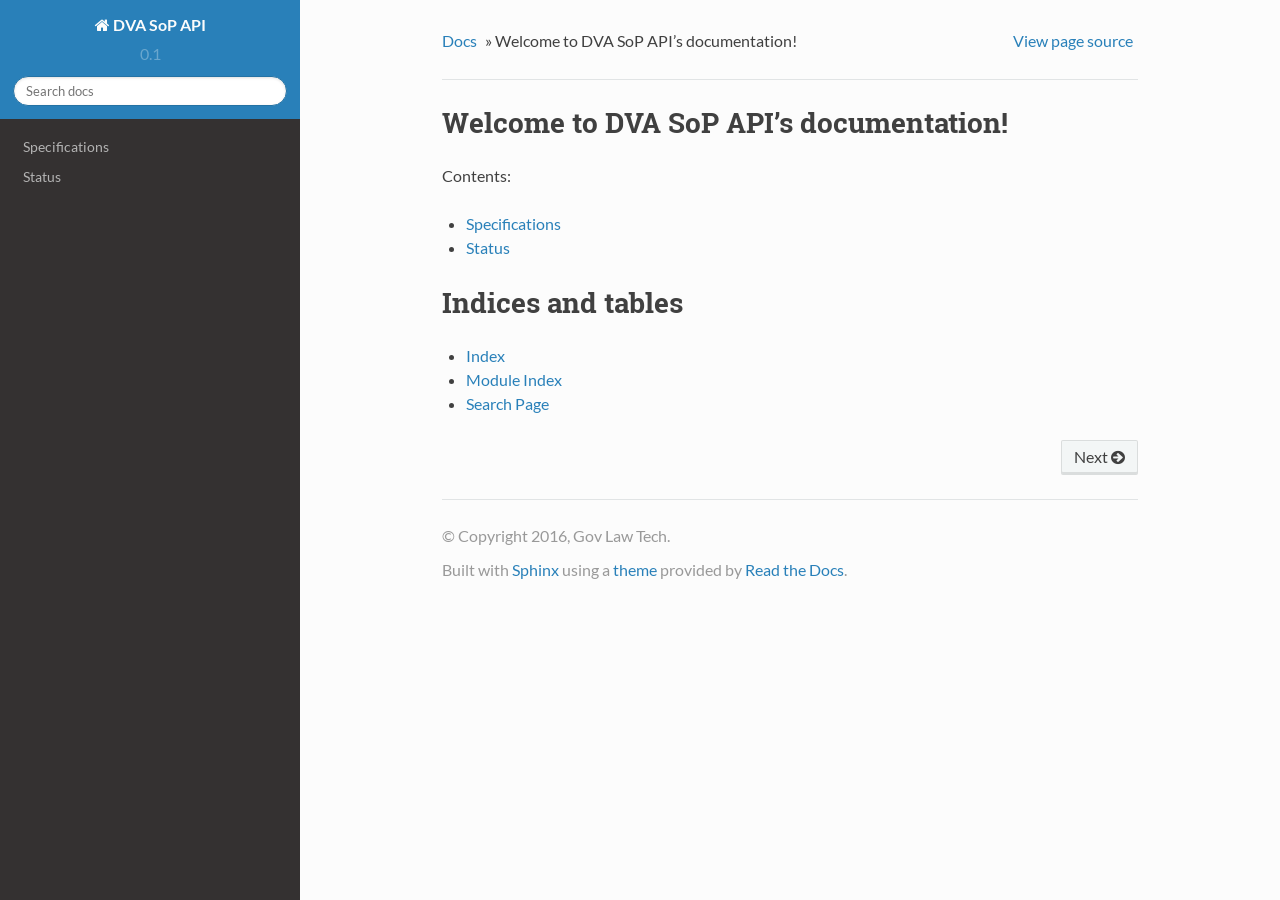
==== commit a04db8f7: "specs added" ====
--- a/index.html
+++ b/index.html
@@ -31,7 +31,7 @@
 
   
     <link rel="top" title="DVA SoP API 0.1 documentation" href="#"/>
-        <link rel="next" title="Status" href="status.html"/> 
+        <link rel="next" title="Specifications" href="specs.html"/> 
 
   
   <script src="_static/js/modernizr.min.js"></script>
@@ -81,6 +81,7 @@
             
             
                 <ul>
+<li class="toctree-l1"><a class="reference internal" href="specs.html">Specifications</a></li>
 <li class="toctree-l1"><a class="reference internal" href="status.html">Status</a></li>
 </ul>
 
@@ -131,6 +132,7 @@
 <p>Contents:</p>
 <div class="toctree-wrapper compound">
 <ul>
+<li class="toctree-l1"><a class="reference internal" href="specs.html">Specifications</a></li>
 <li class="toctree-l1"><a class="reference internal" href="status.html">Status</a></li>
 </ul>
 </div>
@@ -151,7 +153,7 @@
   
     <div class="rst-footer-buttons" role="navigation" aria-label="footer navigation">
       
-        <a href="status.html" class="btn btn-neutral float-right" title="Status" accesskey="n">Next <span class="fa fa-arrow-circle-right"></span></a>
+        <a href="specs.html" class="btn btn-neutral float-right" title="Specifications" accesskey="n">Next <span class="fa fa-arrow-circle-right"></span></a>
       
       
     </div>
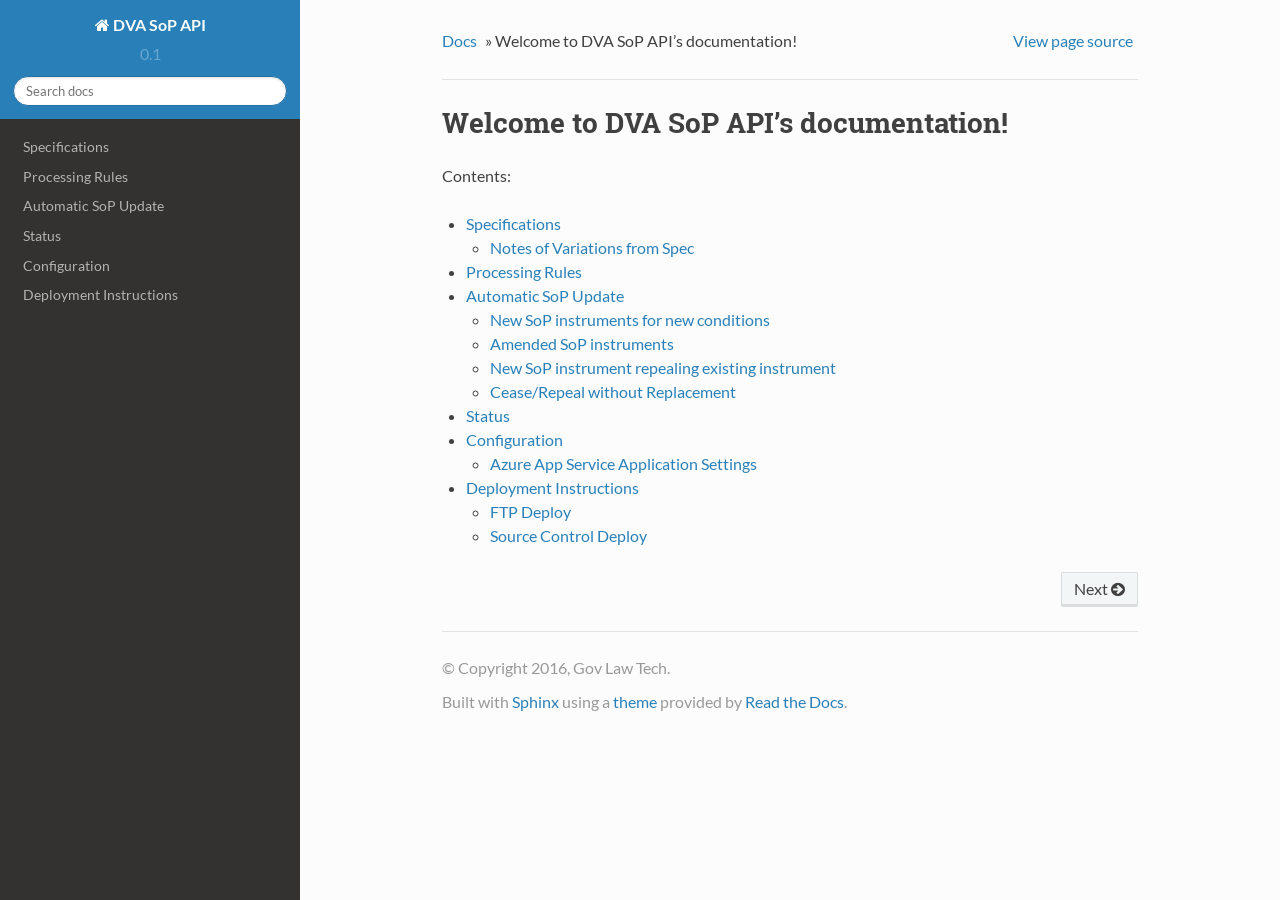
==== commit 3521dbe7: "remove unnecssary words" ====
--- a/index.html
+++ b/index.html
@@ -82,7 +82,11 @@
             
                 <ul>
 <li class="toctree-l1"><a class="reference internal" href="specs.html">Specifications</a></li>
+<li class="toctree-l1"><a class="reference internal" href="rules.html">Processing Rules</a></li>
+<li class="toctree-l1"><a class="reference internal" href="autoupdate.html">Automatic SoP Update</a></li>
 <li class="toctree-l1"><a class="reference internal" href="status.html">Status</a></li>
+<li class="toctree-l1"><a class="reference internal" href="config.html">Configuration</a></li>
+<li class="toctree-l1"><a class="reference internal" href="deployment.html">Deployment Instructions</a></li>
 </ul>
 
             
@@ -132,18 +136,30 @@
 <p>Contents:</p>
 <div class="toctree-wrapper compound">
 <ul>
-<li class="toctree-l1"><a class="reference internal" href="specs.html">Specifications</a></li>
+<li class="toctree-l1"><a class="reference internal" href="specs.html">Specifications</a><ul>
+<li class="toctree-l2"><a class="reference internal" href="specs.html#notes-of-variations-from-spec">Notes of Variations from Spec</a></li>
+</ul>
+</li>
+<li class="toctree-l1"><a class="reference internal" href="rules.html">Processing Rules</a></li>
+<li class="toctree-l1"><a class="reference internal" href="autoupdate.html">Automatic SoP Update</a><ul>
+<li class="toctree-l2"><a class="reference internal" href="autoupdate.html#new-sop-instruments-for-new-conditions">New SoP instruments for new conditions</a></li>
+<li class="toctree-l2"><a class="reference internal" href="autoupdate.html#amended-sop-instruments">Amended SoP instruments</a></li>
+<li class="toctree-l2"><a class="reference internal" href="autoupdate.html#new-sop-instrument-repealing-existing-instrument">New SoP instrument repealing existing instrument</a></li>
+<li class="toctree-l2"><a class="reference internal" href="autoupdate.html#cease-repeal-without-replacement">Cease/Repeal without Replacement</a></li>
+</ul>
+</li>
 <li class="toctree-l1"><a class="reference internal" href="status.html">Status</a></li>
-</ul>
-</div>
-</div>
-<div class="section" id="indices-and-tables">
-<h1>Indices and tables<a class="headerlink" href="#indices-and-tables" title="Permalink to this headline">¶</a></h1>
-<ul class="simple">
-<li><a class="reference internal" href="genindex.html"><span class="std std-ref">Index</span></a></li>
-<li><a class="reference internal" href="py-modindex.html"><span class="std std-ref">Module Index</span></a></li>
-<li><a class="reference internal" href="search.html"><span class="std std-ref">Search Page</span></a></li>
-</ul>
+<li class="toctree-l1"><a class="reference internal" href="config.html">Configuration</a><ul>
+<li class="toctree-l2"><a class="reference internal" href="config.html#azure-app-service-application-settings">Azure App Service Application Settings</a></li>
+</ul>
+</li>
+<li class="toctree-l1"><a class="reference internal" href="deployment.html">Deployment Instructions</a><ul>
+<li class="toctree-l2"><a class="reference internal" href="deployment.html#ftp-deploy">FTP Deploy</a></li>
+<li class="toctree-l2"><a class="reference internal" href="deployment.html#source-control-deploy">Source Control Deploy</a></li>
+</ul>
+</li>
+</ul>
+</div>
 </div>
 
 
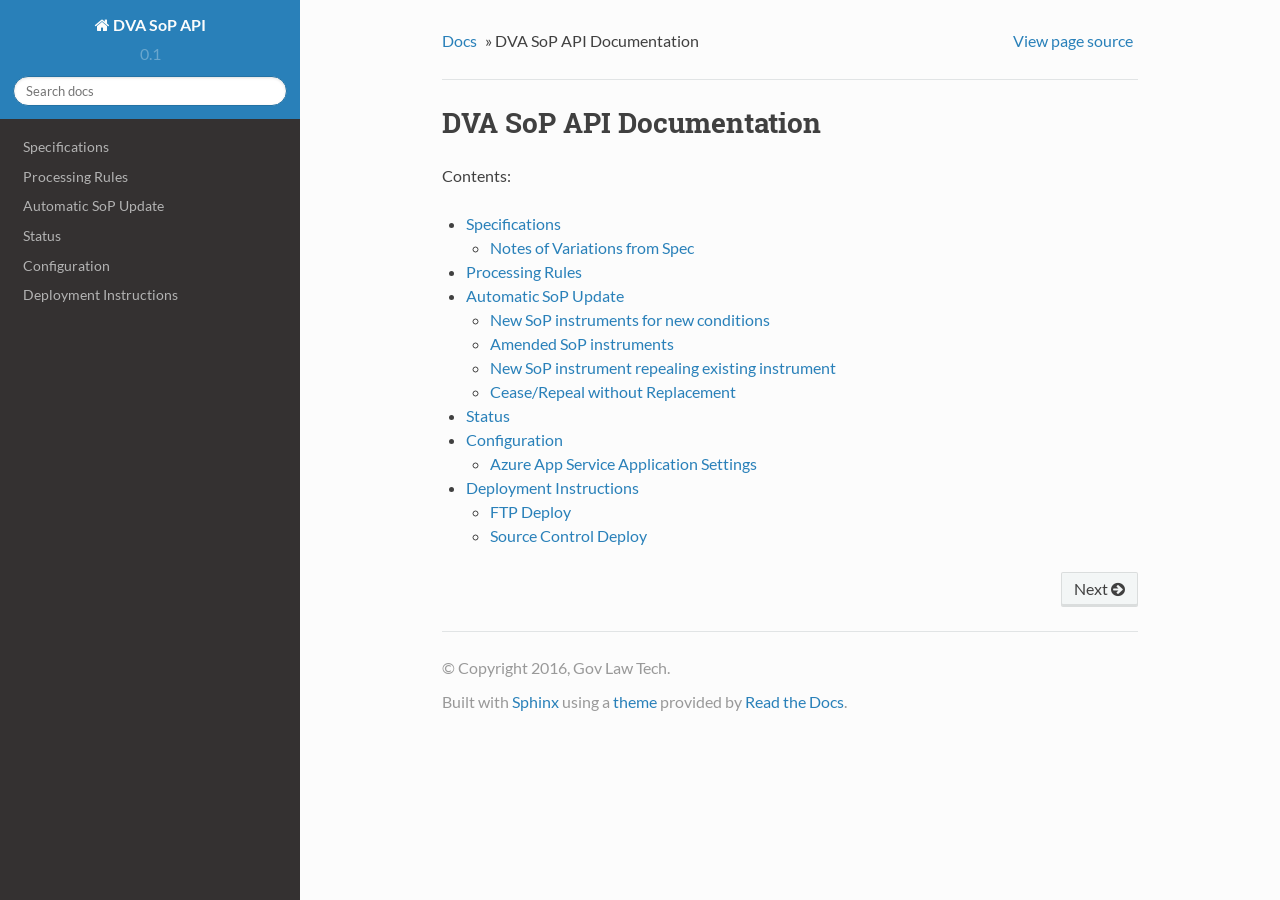
==== commit 877da6c9: "clean up" ====
--- a/index.html
+++ b/index.html
@@ -8,7 +8,7 @@
   
   <meta name="viewport" content="width=device-width, initial-scale=1.0">
   
-  <title>Welcome to DVA SoP API’s documentation! &mdash; DVA SoP API 0.1 documentation</title>
+  <title>DVA SoP API Documentation &mdash; DVA SoP API 0.1 documentation</title>
   
 
   
@@ -117,7 +117,7 @@
   <ul class="wy-breadcrumbs">
     <li><a href="#">Docs</a> &raquo;</li>
       
-    <li>Welcome to DVA SoP API&#8217;s documentation!</li>
+    <li>DVA SoP API Documentation</li>
       <li class="wy-breadcrumbs-aside">
         
           
@@ -131,8 +131,8 @@
           <div role="main" class="document" itemscope="itemscope" itemtype="http://schema.org/Article">
            <div itemprop="articleBody">
             
-  <div class="section" id="welcome-to-dva-sop-api-s-documentation">
-<h1>Welcome to DVA SoP API&#8217;s documentation!<a class="headerlink" href="#welcome-to-dva-sop-api-s-documentation" title="Permalink to this headline">¶</a></h1>
+  <div class="section" id="dva-sop-api-documentation">
+<h1>DVA SoP API Documentation<a class="headerlink" href="#dva-sop-api-documentation" title="Permalink to this headline">¶</a></h1>
 <p>Contents:</p>
 <div class="toctree-wrapper compound">
 <ul>
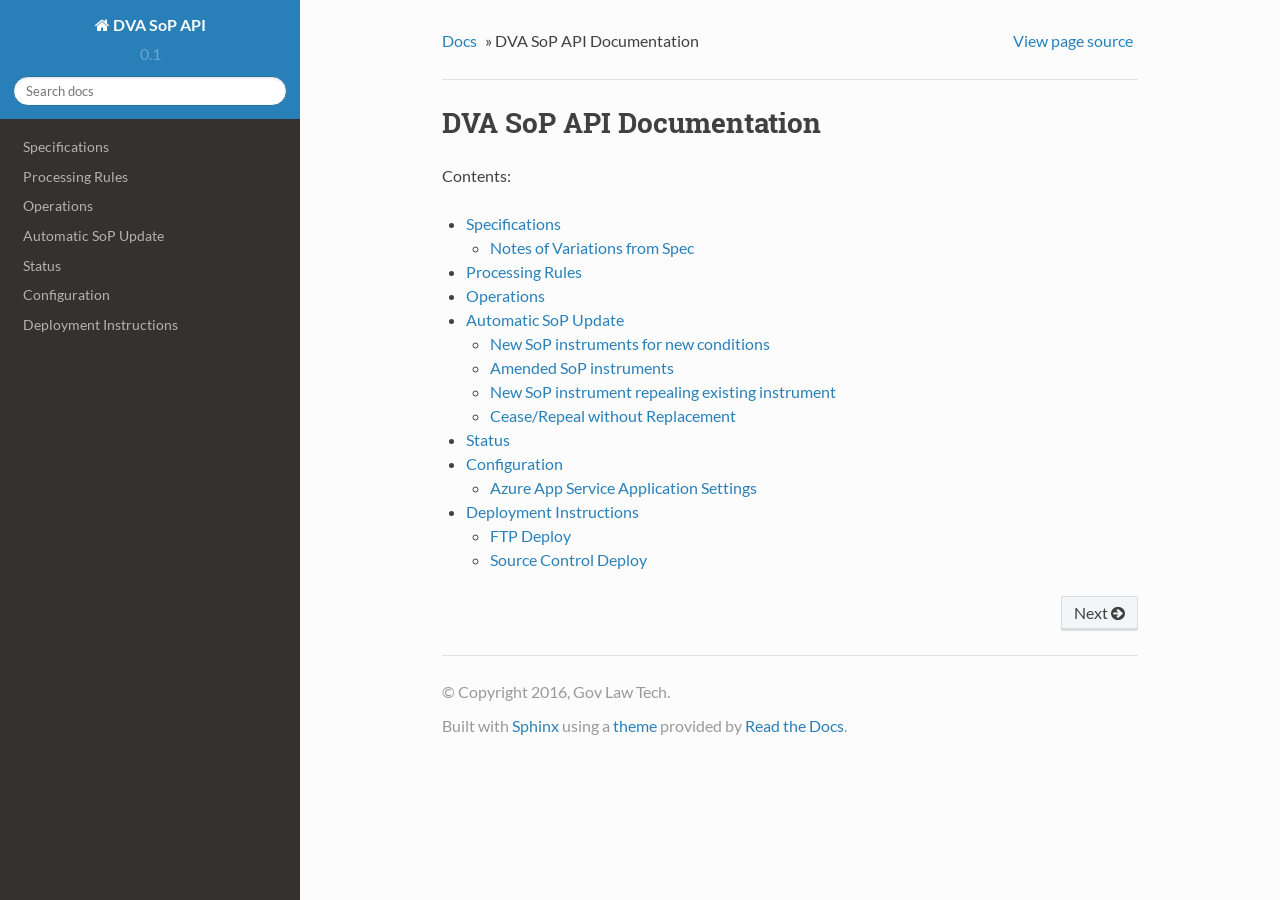
==== commit 89d92e2b: "rebuild" ====
--- a/index.html
+++ b/index.html
@@ -83,6 +83,7 @@
                 <ul>
 <li class="toctree-l1"><a class="reference internal" href="specs.html">Specifications</a></li>
 <li class="toctree-l1"><a class="reference internal" href="rules.html">Processing Rules</a></li>
+<li class="toctree-l1"><a class="reference internal" href="operations.html">Operations</a></li>
 <li class="toctree-l1"><a class="reference internal" href="autoupdate.html">Automatic SoP Update</a></li>
 <li class="toctree-l1"><a class="reference internal" href="status.html">Status</a></li>
 <li class="toctree-l1"><a class="reference internal" href="config.html">Configuration</a></li>
@@ -141,6 +142,7 @@
 </ul>
 </li>
 <li class="toctree-l1"><a class="reference internal" href="rules.html">Processing Rules</a></li>
+<li class="toctree-l1"><a class="reference internal" href="operations.html">Operations</a></li>
 <li class="toctree-l1"><a class="reference internal" href="autoupdate.html">Automatic SoP Update</a><ul>
 <li class="toctree-l2"><a class="reference internal" href="autoupdate.html#new-sop-instruments-for-new-conditions">New SoP instruments for new conditions</a></li>
 <li class="toctree-l2"><a class="reference internal" href="autoupdate.html#amended-sop-instruments">Amended SoP instruments</a></li>
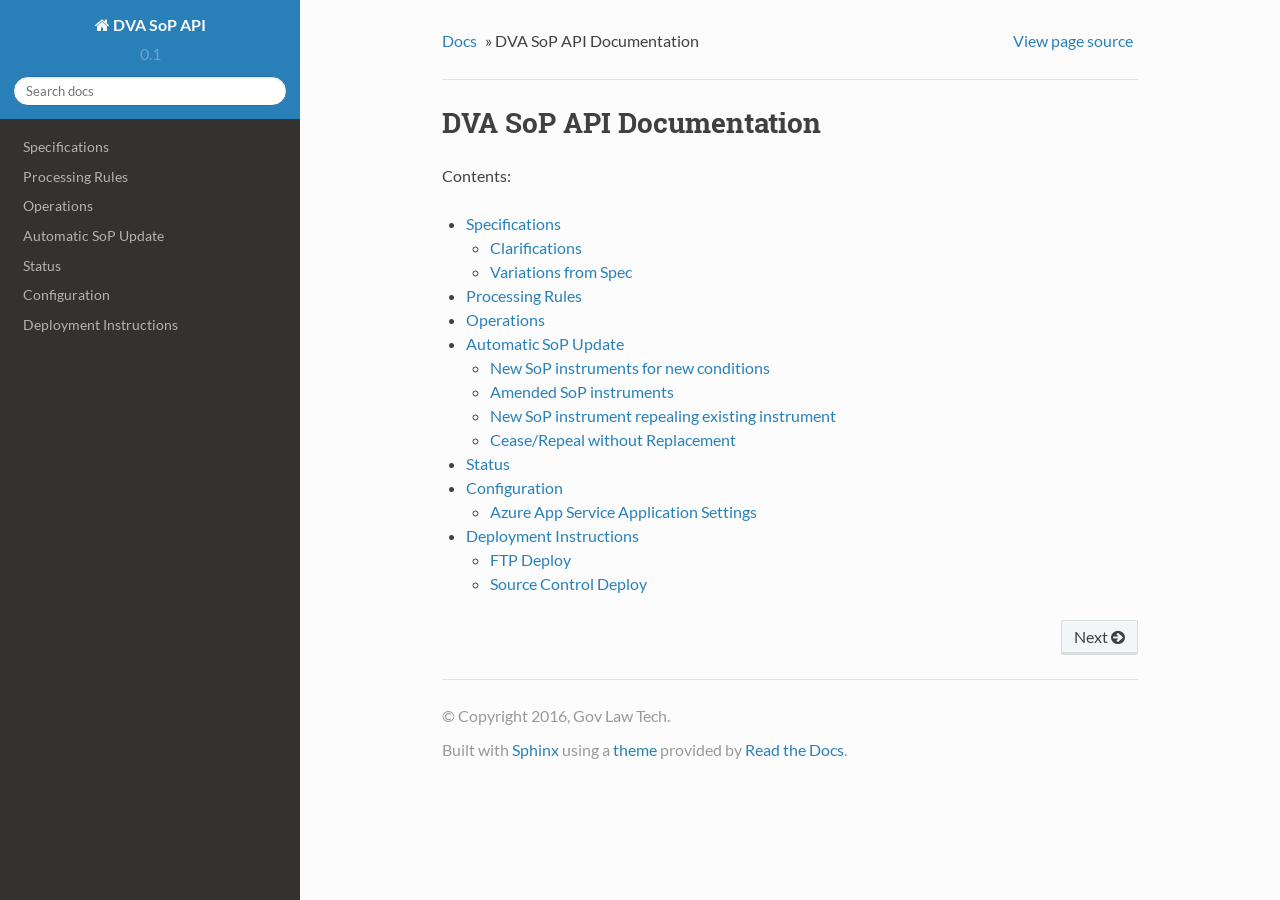
==== commit 6ace113f: "add note about aggravation" ====
--- a/index.html
+++ b/index.html
@@ -138,7 +138,8 @@
 <div class="toctree-wrapper compound">
 <ul>
 <li class="toctree-l1"><a class="reference internal" href="specs.html">Specifications</a><ul>
-<li class="toctree-l2"><a class="reference internal" href="specs.html#notes-of-variations-from-spec">Notes of Variations from Spec</a></li>
+<li class="toctree-l2"><a class="reference internal" href="specs.html#clarifications">Clarifications</a></li>
+<li class="toctree-l2"><a class="reference internal" href="specs.html#variations-from-spec">Variations from Spec</a></li>
 </ul>
 </li>
 <li class="toctree-l1"><a class="reference internal" href="rules.html">Processing Rules</a></li>
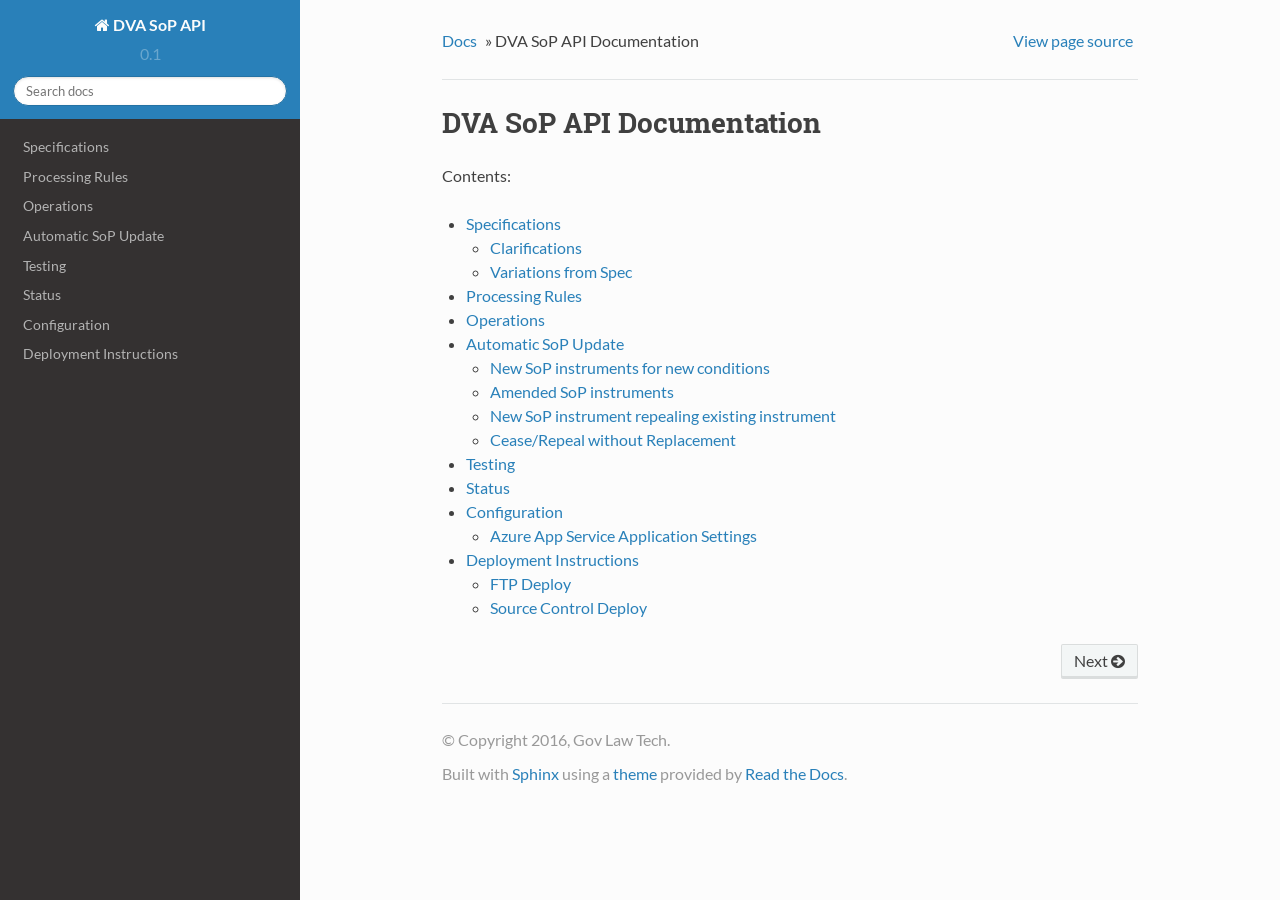
==== commit 2c476829: "rest of sphinx build" ====
--- a/index.html
+++ b/index.html
@@ -30,6 +30,9 @@
   
 
   
+        <link rel="index" title="Index"
+              href="genindex.html"/>
+        <link rel="search" title="Search" href="search.html"/>
     <link rel="top" title="DVA SoP API 0.1 documentation" href="#"/>
         <link rel="next" title="Specifications" href="specs.html"/> 
 
@@ -85,6 +88,7 @@
 <li class="toctree-l1"><a class="reference internal" href="rules.html">Processing Rules</a></li>
 <li class="toctree-l1"><a class="reference internal" href="operations.html">Operations</a></li>
 <li class="toctree-l1"><a class="reference internal" href="autoupdate.html">Automatic SoP Update</a></li>
+<li class="toctree-l1"><a class="reference internal" href="testing.html">Testing</a></li>
 <li class="toctree-l1"><a class="reference internal" href="status.html">Status</a></li>
 <li class="toctree-l1"><a class="reference internal" href="config.html">Configuration</a></li>
 <li class="toctree-l1"><a class="reference internal" href="deployment.html">Deployment Instructions</a></li>
@@ -122,7 +126,7 @@
       <li class="wy-breadcrumbs-aside">
         
           
-            <a href="_sources/index.txt" rel="nofollow"> View page source</a>
+            <a href="_sources/index.rst.txt" rel="nofollow"> View page source</a>
           
         
       </li>
@@ -151,6 +155,7 @@
 <li class="toctree-l2"><a class="reference internal" href="autoupdate.html#cease-repeal-without-replacement">Cease/Repeal without Replacement</a></li>
 </ul>
 </li>
+<li class="toctree-l1"><a class="reference internal" href="testing.html">Testing</a></li>
 <li class="toctree-l1"><a class="reference internal" href="status.html">Status</a></li>
 <li class="toctree-l1"><a class="reference internal" href="config.html">Configuration</a><ul>
 <li class="toctree-l2"><a class="reference internal" href="config.html#azure-app-service-application-settings">Azure App Service Application Settings</a></li>
